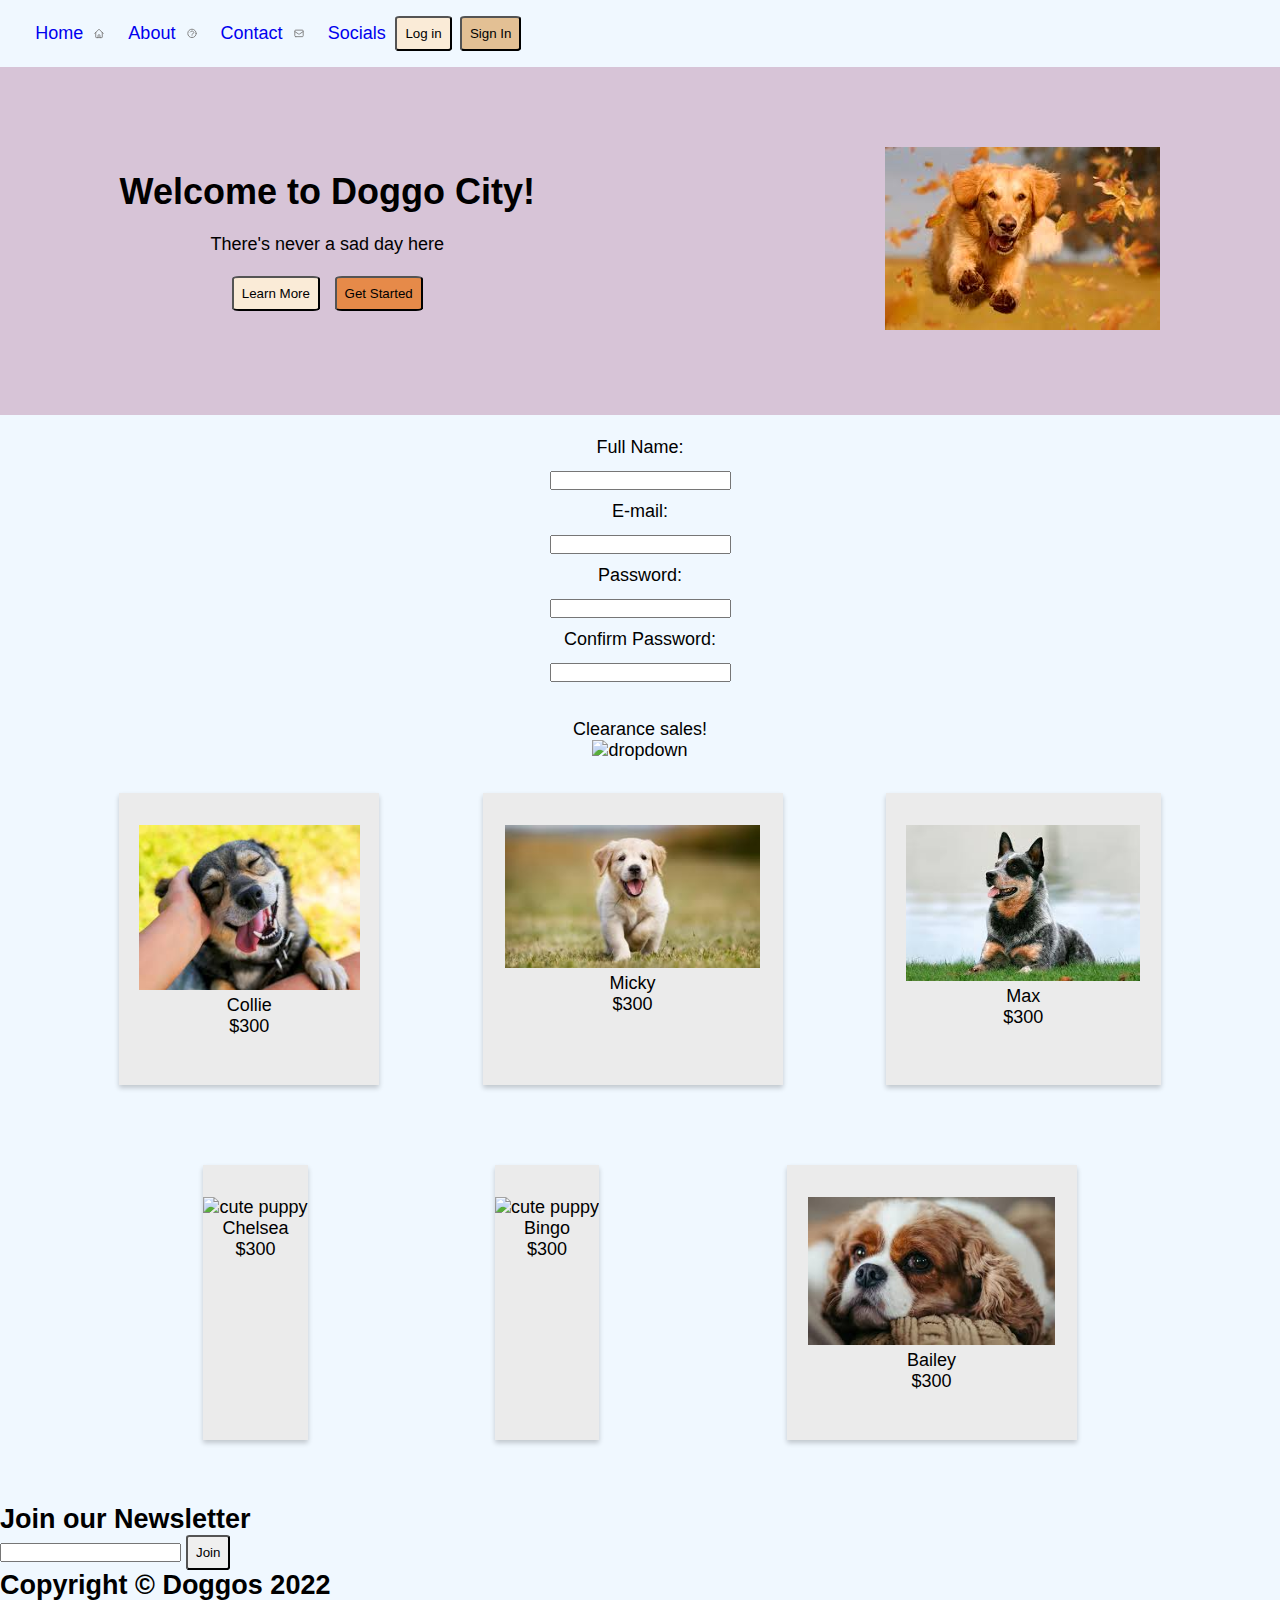
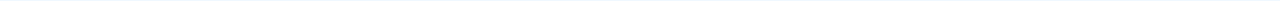
==== index.html @ 8a174a64 "Responsiveness of the menu bar" ====
<!DOCTYPE html>
<html>
  <head>
    <meta charset="UTF-8" />
    <meta name="viewport" content="width=device-width, initial-scale=1.0" />
    <link rel="stylesheet" href="styles.css" />
  </head>
  <body>

    <!-- ==========HEADER SECTION========== -->

    <header>
      <span id="menuIcon">
        <svg
        id="menu"
        xmlns="http://www.w3.org/2000/svg"
        x="0px"
        y="0px"
        width="30"
        height="30"
        viewBox="0 0 30 30"
        style="fill: #000000"
      >
        <path
          d="M 3 7 A 1.0001 1.0001 0 1 0 3 9 L 27 9 A 1.0001 1.0001 0 1 0 27 7 L 3 7 z M 3 14 A 1.0001 1.0001 0 1 0 3 16 L 27 16 A 1.0001 1.0001 0 1 0 27 14 L 3 14 z M 3 21 A 1.0001 1.0001 0 1 0 3 23 L 27 23 A 1.0001 1.0001 0 1 0 27 21 L 3 21 z"
        ></path>
      </svg>
      </span>
          
        <!-- </menu> -->
        <menu>
          <!-- menu list -->
          <ul id="menuList">
            <li>
              <a href="#" class="">Home </a>
              <svg
                xmlns="http://www.w3.org/2000/svg"
                class="h-3 w-4 mb-0.5 inline-block"
                fill="none"
                viewBox="0 0 24 24"
                stroke="currentColor"
                stroke-width="2"
              >
                <path
                  stroke-linecap="round"
                  stroke-linejoin="round"
                  d="M3 12l2-2m0 0l7-7 7 7M5 10v10a1 1 0 001 1h3m10-11l2 2m-2-2v10a1 1 0 01-1 1h-3m-6 0a1 1 0 001-1v-4a1 1 0 011-1h2a1 1 0 011 1v4a1 1 0 001 1m-6 0h6"
                />
              </svg>
            </li>
            <li>
              <a href="#">About </a>
              <svg
                xmlns="http://www.w3.org/2000/svg"
                class="h-3 w-4 mb-0.5 inline-block"
                fill="none"
                viewBox="0 0 24 24"
                stroke="currentColor"
                stroke-width="2"
              >
                <path
                  stroke-linecap="round"
                  stroke-linejoin="round"
                  d="M8.228 9c.549-1.165 2.03-2 3.772-2 2.21 0 4 1.343 4 3 0 1.4-1.278 2.575-3.006 2.907-.542.104-.994.54-.994 1.093m0 3h.01M21 12a9 9 0 11-18 0 9 9 0 0118 0z"
                />
              </svg>
            </li>
            <li>
              <a href="#">Contact </a>
              <svg
                xmlns="http://www.w3.org/2000/svg"
                class="h-3 w-4 mb-0.5 inline-block"
                fill="none"
                viewBox="0 0 24 24"
                stroke="currentColor"
                stroke-width="2"
              >
                <path
                  stroke-linecap="round"
                  stroke-linejoin="round"
                  d="M3 8l7.89 5.26a2 2 0 002.22 0L21 8M5 19h14a2 2 0 002-2V7a2 2 0 00-2-2H5a2 2 0 00-2 2v10a2 2 0 002 2z"
                />
              </svg>
            </li>
            <li><a href="#">Socials</a></li>
          </ul>
          <!-- registration -->
          <div class="register">
              <button class="log-in">Log in</button>
              <button class="sign-in">Sign In</button>
           </div>
        </menu>
    </header>

    <!-- =======FEATURES/ MAIN SECTION======== -->

    <main class="">
      <!-- Doggo Info -->
      <section class="section1">
        <div>
          <h1>Welcome to Doggo City!</h1>
          <br />
          <p>There's never a sad day here</p>
          <br />
          <button class="learn-more">Learn More</button>
          <button class="get-started">Get Started</button>
        </div>
        <br />

        <!-- IMAGE -->
        <div>
          <figure class="doggo-figure">
            <img class="doggo-img" src="images/Doggo.jpg" alt="a dog" />
          </figure>
        </div>
      </section>

      <!-- ========GET STARTED SECTION======== -->
      <section class="section2">
        <form>
          <label> Full Name: </label>
          <br />
          <input class="" id="name" type="name" required />
          <br />
          <label> E-mail: </label>
          <br />
          <input class="" id="eMail" type="e-mail" required />
          <br />
          <label> Password: </label>
          <br />
          <input class="" id="password" type="password" required />
          <br />
          <label> Confirm Password: </label>
          <br />
          <input class="" id="confirmPassword" type="password" required />
          <br />
        </form>
      </section>

      <!-- ========DOGS SECTION======= -->
      <section class="section3">
        <span class="dropdown">
          <p>
            Clearance sales!
            </p>
            <img src="icons8-drag-list-down-30.png" alt="dropdown" />
          </p>
        </span>

        <!-- ======AVAILABLE DOGS==== -->

      <div class="dog-wrapper">
        <div class="dogs">       
            <!-- First dog -->
            <div class="dog">
            <figure>
              <img src="images/border collie dog.jpg" alt="smiling dog" />
              <figcaption> Collie </figcaption>
            </figure>
              <label>$300</label>
          </div>

          <!-- Second dog -->

          <div class="dog">
            <figure>
              <img src="images/Lhasa apso dog.jpg" alt="cute puppy" />
              <figcaption>
               Micky
              </figcaption>
            </figure>
              <label>$300</label>
          </div>

          <!-- Third dog  -->
          <div class="dog">
            <figure>
              <img
                src="images/german shepherd.jpg"
                alt="happy dog"
              />
              <figcaption>
              Max
              </figcaption>
            </figure>
              <label>$300</label>
          </div>
        </div>

        
        <div class="dogs">
            <!-- Fourth dog -->
            <div class="dog">
              <figure>
                <img src="images/peck from a dog.avif" alt="cute puppy" />
                <figcaption>
                 Chelsea
                </figcaption>
              </figure>
                <label>$300</label>
            </div>

          <!-- Fifth dog -->

          <div class="dog">
            <figure>
              <img src="images/Pug_green_grass.jpg" alt="cute puppy" />
              <figcaption>
               Bingo
              </figcaption>
            </figure>
              <label>$300</label>
          </div>

          <!-- Sixth dog -->

          <div class="dog">
            <figure>
              <img src="images/french bulldog.jpg" alt="cute dog" />
            <figcaption>
              Bailey
            </figcaption>
            </figure>
              <label>$300</label>
          </div>
        </div>
        </div>
      </section>

      <!-- =======FOOTER===== -->
      <div
        class="bg-indigo-800 text-indigo-300 md:flex justify-between p-2 font-mono text-xs"
      >
        <div>
          <h2>Join our Newsletter</h2>
          <input type="e-mail" /> <button>Join</button>
        </div>

        <div class="md:flex items-center pt-3">
          <h2>Copyright &copy Doggos 2022</h2>
        </div>
      </div>
    </main>

    <script src="script.js"></script>
  </body>
</html>
---- styles.css ----
*{
    box-sizing: border-box;
    padding: 0;
    margin: 0;
}

body{
    font-family: 'Lucida Sans', 'Lucida Sans Regular', 'Lucida Grande', 'Lucida Sans Unicode', Geneva, Verdana, sans-serif;
    background-color: aliceblue;
    font-size: small;
}


/* header styles  */

#menuIcon{
    cursor: pointer;
    padding: .4rem;
    background-color: white;
}

#menuList{
    display: none;
}

menu{
    display: flex;
    justify-content: space-between;
    align-items: center;
    padding: .5rem .8rem;
}

header ul li{
    list-style-type: none;
}

header ul li a{
    padding: .2rem;
    text-decoration: none;
}

header ul li:hover{
    background-color: rgb(225, 148, 96);
    color: #c6c6c6;
    border-radius: 8%;
    border-right: 2px solid royalblue;
}

header svg{
    height: 1rem;
    width: 1rem;
    padding-top: .3rem;
    color: gray;
}

/* ul.register{
    display: inline;
    line-height: 1.5rem;
} */

/* section */

section{
    padding: 1rem;
}

.section1{
    background-color: rgb(215, 196, 215);
    padding: .5rem;
    text-align: center;
}

button{
    padding: .5rem;
    border-radius: 8%;
    cursor: pointer;
}

button.learn-more,
button.log-in{
    background-color: antiquewhite;
}

button.sign-in{
    background-color: rgb(227, 192, 148);
    margin-left: .2rem;
}

button.get-started{
    background-color: rgb(230, 138, 73);
    margin-left: .6rem;
}

form{
    line-height: 2rem;
}

.section3{
    text-align: center;
}

.section3 figure img{
    height: 40%;
    width: 85%;
    padding: 2rem 0 0;
}

div.dog{
    margin-top: 1rem;
    box-shadow: 0 3px 5px rgba(0,0,0,0.2);
    background-color: #ebebeb;
    padding-bottom: 3rem;
}


/* media screen adjustments */

@media (min-width: 768px) {
    body{
        font-size: large;
    }

    header{
        display: flex;
        justify-content: space-between;
        align-items: center;
        padding: .5rem .8rem;
    }

    menu{
        display: flex;
        justify-content: space-between;
        align-items: center;
        /* padding: .5rem .8rem; */
    }

    #menuIcon{
        display: none;
    }

    #menuList{
        display: block;
    }

    header ul li{
        display: inline-block;
        padding: .4rem;
    }

    .section1{
        display: flex;
        justify-content: space-around;
        align-items: center;
        padding: 5rem 2rem;
    }

    form{
        text-align: center;
        font-size: large;
    }

    figure img{
        height: auto;
        width: auto;
    }

    .doggo-img{
        height: auto;
        width: auto;
    }

    div.dogs{
        display: flex;
        justify-content: space-evenly;
        margin-top: 1rem;
        padding-bottom: 3rem;
    }
}
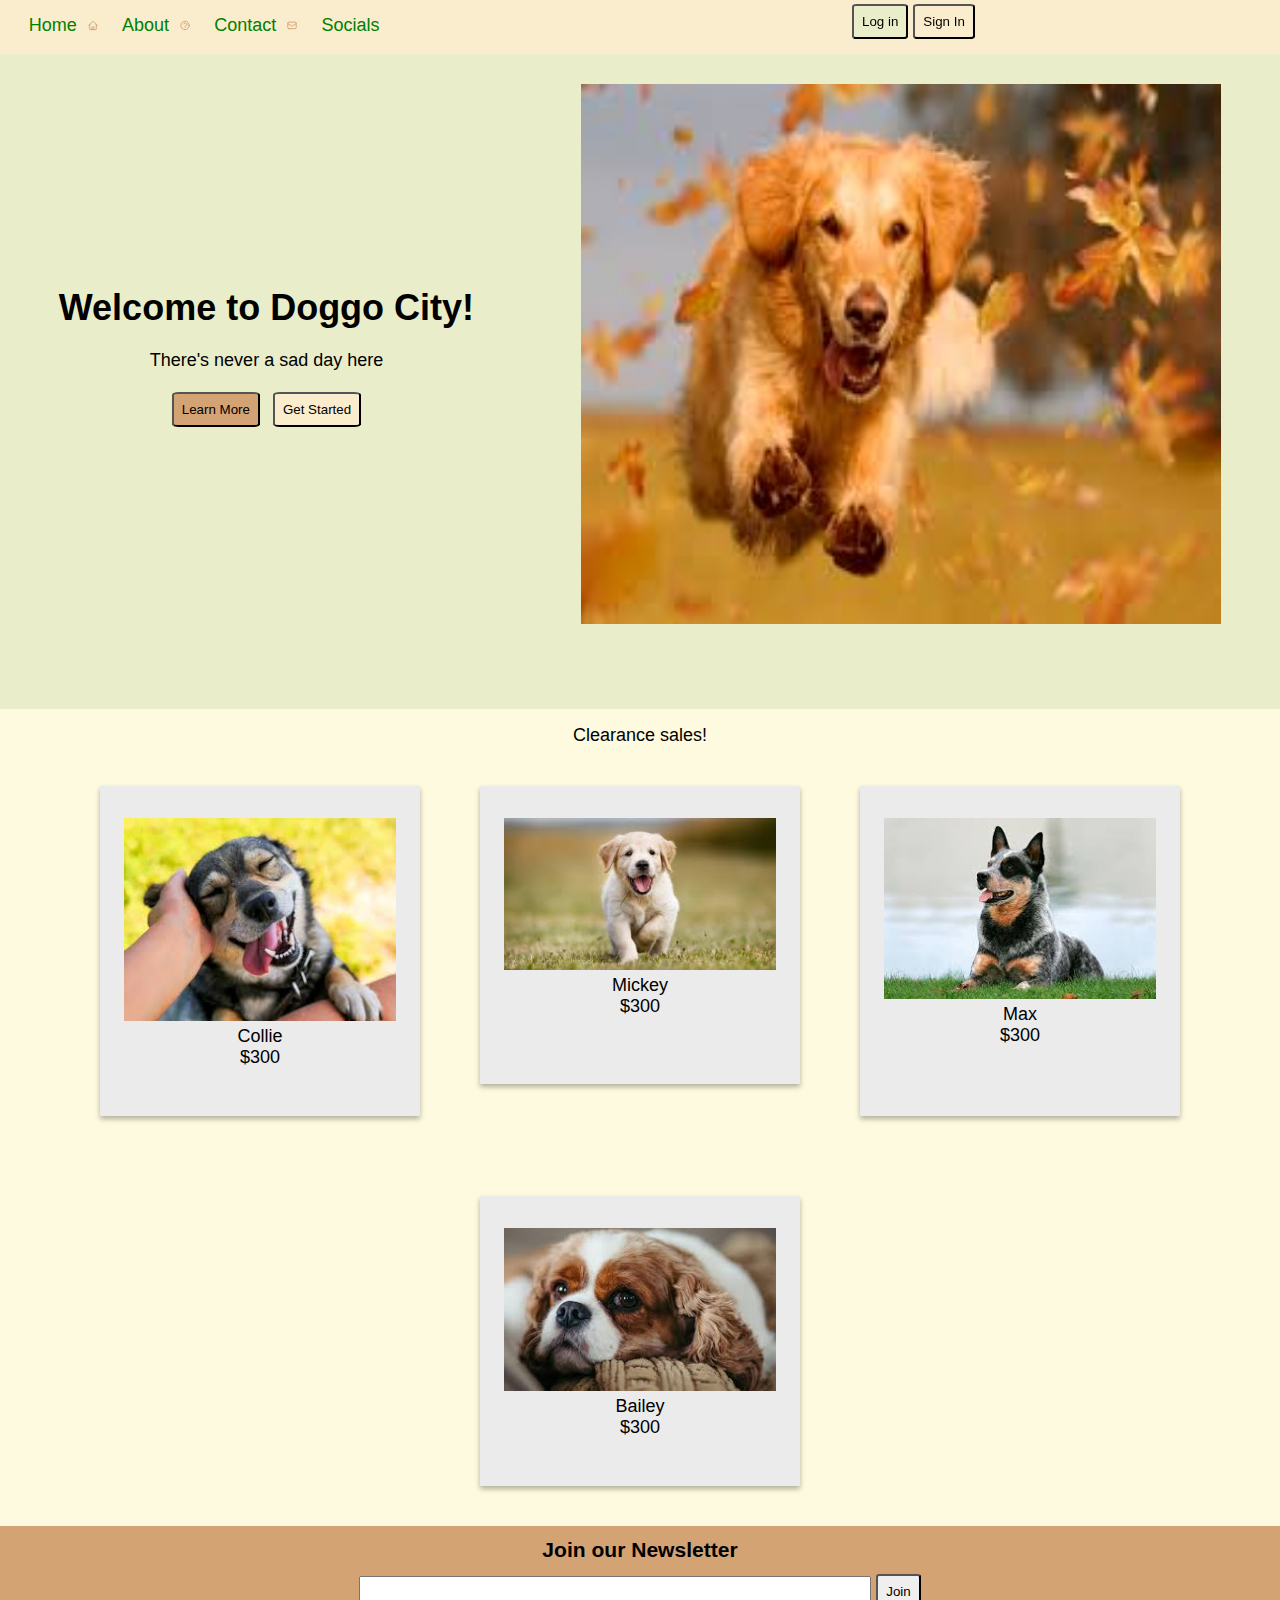
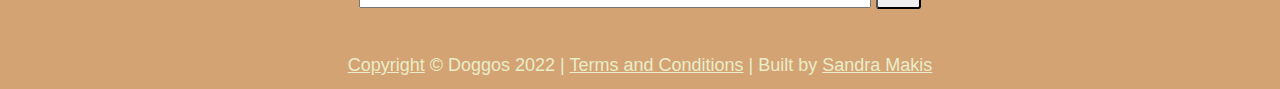
==== commit 1c249da9: "Fixed coloring and some JS functions" ====
--- a/index.html
+++ b/index.html
@@ -8,7 +8,6 @@
   <body>
 
     <!-- ==========HEADER SECTION========== -->
-
     <header>
       <span id="menuIcon">
         <svg
@@ -28,7 +27,7 @@
       </span>
           
         <!-- </menu> -->
-        <menu>
+        <nav>
           <!-- menu list -->
           <ul id="menuList">
             <li>
@@ -85,16 +84,16 @@
             <li><a href="#">Socials</a></li>
           </ul>
           <!-- registration -->
-          <div class="register">
-              <button class="log-in">Log in</button>
-              <button class="sign-in">Sign In</button>
+          <div class="register active">
+              <button class="log-in" id="log-in">Log in</button>
+              <button class="sign-in" id="sign-in">Sign In</button>
            </div>
-        </menu>
+          </nav>
     </header>
 
     <!-- =======FEATURES/ MAIN SECTION======== -->
 
-    <main class="">
+    <main>
       <!-- Doggo Info -->
       <section class="section1">
         <div>
@@ -117,33 +116,49 @@
 
       <!-- ========GET STARTED SECTION======== -->
       <section class="section2">
-        <form>
-          <label> Full Name: </label>
-          <br />
-          <input class="" id="name" type="name" required />
-          <br />
-          <label> E-mail: </label>
-          <br />
-          <input class="" id="eMail" type="e-mail" required />
-          <br />
-          <label> Password: </label>
-          <br />
-          <input class="" id="password" type="password" required />
-          <br />
-          <label> Confirm Password: </label>
-          <br />
-          <input class="" id="confirmPassword" type="password" required />
-          <br />
+        <form id="form1">
+          <label aria-multiline="false"> Full Name: 
+          <input class="" id="fname" type="text" for="fnamw" required />
+        </label>
+          <br />
+          <label> E-mail: 
+          <input class="" id="eMail" type="text" for="email" required />
+        </label>
+          <br />
+          <label> Password: 
+          <input class="" id="password" type="password" for="password" required />
+        </label>
+          <br />
+          <label> Confirm Password: 
+          <input class="" id="confirmPassword" type="password" for="password" required />
+        </label>
+          <p>Already have an account? <a href="#">Sign in</a></p>
+            <p><a href="#">Forgot password?</a>
+            <button>Log In</button> </p>
+        </form>
+
+        <form id="form2">
+          <label for="username">Username: 
+          </label>
+            <input type="text" for="username">
+            <br>
+          <label for="password" type="password">Password:</label>
+          <input type="password" name="password" id="">
+          <br>
+          <p>
+            <a href="#">Forgot password?</a>
+            <button>Log in</button>
+          </p>
         </form>
       </section>
 
       <!-- ========DOGS SECTION======= -->
       <section class="section3">
-        <span class="dropdown">
+        <span>
           <p>
             Clearance sales!
             </p>
-            <img src="icons8-drag-list-down-30.png" alt="dropdown" />
+            <img class="dropdown" src="icons8-drag-list-down-30.png" alt="dropdown" />
           </p>
         </span>
 
@@ -152,7 +167,7 @@
       <div class="dog-wrapper">
         <div class="dogs">       
             <!-- First dog -->
-            <div class="dog">
+            <div class="dog first-dog">
             <figure>
               <img src="images/border collie dog.jpg" alt="smiling dog" />
               <figcaption> Collie </figcaption>
@@ -161,19 +176,18 @@
           </div>
 
           <!-- Second dog -->
-
-          <div class="dog">
+          <div class="dog second-dog">
             <figure>
               <img src="images/Lhasa apso dog.jpg" alt="cute puppy" />
               <figcaption>
-               Micky
+               Mickey
               </figcaption>
             </figure>
               <label>$300</label>
           </div>
 
           <!-- Third dog  -->
-          <div class="dog">
+          <div class="dog third-dog">
             <figure>
               <img
                 src="images/german shepherd.jpg"
@@ -188,9 +202,9 @@
         </div>
 
         
-        <div class="dogs">
+        <div class="dogs fourth-dog">
             <!-- Fourth dog -->
-            <div class="dog">
+            <!-- <div class="dog">
               <figure>
                 <img src="images/peck from a dog.avif" alt="cute puppy" />
                 <figcaption>
@@ -198,11 +212,11 @@
                 </figcaption>
               </figure>
                 <label>$300</label>
-            </div>
+            </div> -->
 
           <!-- Fifth dog -->
 
-          <div class="dog">
+          <!-- <div class="dog fifth-dog">
             <figure>
               <img src="images/Pug_green_grass.jpg" alt="cute puppy" />
               <figcaption>
@@ -210,7 +224,7 @@
               </figcaption>
             </figure>
               <label>$300</label>
-          </div>
+          </div> -->
 
           <!-- Sixth dog -->
 
@@ -228,18 +242,14 @@
       </section>
 
       <!-- =======FOOTER===== -->
-      <div
-        class="bg-indigo-800 text-indigo-300 md:flex justify-between p-2 font-mono text-xs"
-      >
-        <div>
-          <h2>Join our Newsletter</h2>
-          <input type="e-mail" /> <button>Join</button>
-        </div>
-
-        <div class="md:flex items-center pt-3">
-          <h2>Copyright &copy Doggos 2022</h2>
-        </div>
-      </div>
+      <footer>
+        <h3>Join our Newsletter</h3>
+        <br>
+        <label for="newsletter" aria-required="true" aria-multiline="false"></label>
+          <input type="e-mail" /> 
+          <button>Join</button>
+          <p> <a href="#">Copyright</a> &copy Doggos 2022 | <a href="#">Terms and Conditions</a> | Built by <a href="#">Sandra Makis</a></p>
+      </footer>
     </main>
 
     <script src="script.js"></script>
--- a/styles.css
+++ b/styles.css
@@ -1,178 +1,319 @@
-*{
-    box-sizing: border-box;
-    padding: 0;
-    margin: 0;
-}
-
-body{
-    font-family: 'Lucida Sans', 'Lucida Sans Regular', 'Lucida Grande', 'Lucida Sans Unicode', Geneva, Verdana, sans-serif;
-    background-color: aliceblue;
-    font-size: small;
-}
-
+* {
+  -webkit-box-sizing: border-box;
+  box-sizing: border-box;
+  padding: 0;
+  margin: 0;
+}
+
+body {
+  font-family: "Lucida Sans", "Lucida Sans Regular", "Lucida Grande", "Lucida Sans Unicode", Geneva, Verdana, sans-serif;
+  font-size: small;
+  overflow-x: hidden;
+}
+
+/* General styles  */
+
+a{
+  color: green;
+}
 
 /* header styles  */
-
-#menuIcon{
-    cursor: pointer;
+header {
+  background-color: #faedcd;
+  margin-top: -.5rem;
+  padding: 10px;
+}
+
+header li {
+  list-style-type: none;
+  line-height: 2rem;
+  padding: 5px 0;
+}
+
+header a {
+  padding: .2rem;
+  text-decoration: none;
+}
+
+header li:hover {
+  font-size: smaller;
+  color: #ccd5ae;
+  background-color: #fefae0;
+  border-radius: 5%;
+  border-right: 4px solid #ccd5ae;
+}
+
+header svg {
+  height: 1rem;
+  width: 1rem;
+  padding-top: .3rem;
+  color: #d4a373;
+}
+
+header button.log-in {
+  background-color: #e9edc9;
+  
+}
+
+header button.sign-in, .get-started {
+  background-color: #faedcd;
+}
+
+nav {
+  display: -webkit-box;
+  display: -ms-flexbox;
+  display: flex;
+  -webkit-box-pack: justify;
+  -ms-flex-pack: justify;
+  justify-content: space-between;
+  -webkit-box-align: center;
+  -ms-flex-align: center;
+  align-items: center;
+  padding: .5rem .8rem;
+}
+
+#menuIcon {
+  cursor: pointer;
+  padding: .4rem;
+  background-color: whitesmoke;
+  border-radius: 3px;
+}
+
+nav .register {
+  right: -5%;
+  bottom: 10%;
+}
+
+.active {
+  position: fixed;
+  top: 1%;
+  height: 5.5%;
+  width: 40vw;
+  -webkit-box-align: center;
+  -ms-flex-align: center;
+  align-items: center;
+  padding: 10px;
+  margin: -10px;
+  color: #ccd5ae;
+}
+
+button {
+  padding: .5rem;
+  border-radius: 8%;
+  cursor: pointer;
+}
+
+/* Section */
+section {
+  padding: 1rem;
+}
+
+/* Section 1 styles  */
+
+.section1 {
+  padding: 1rem;
+  margin-top: 4px;
+  text-align: center;
+  background-color: #e9edc9;
+}
+
+.learn-more{
+  background-color: #d4a373;
+}
+
+.section1 .get-started {
+  background-color: #faedcd;
+  margin-left: .5rem;
+  transition: 2s;
+}
+
+/* section 2 styles  */
+.section2{
+margin: -1rem;
+}
+
+.section2 form {
+  padding: 1rem;
+  line-height: 3rem;
+  text-align: center;
+  background-color: #faedcd;
+}
+
+#form1, #form2{
+  display: none;
+  transition: 2s;
+}
+
+.section2 input {
+  width: 60%;
+  padding: .5rem;
+}
+
+.section2 input:focus {
+  background-color: #e9edc9;
+}
+
+/* section 3 styles */
+.section3{
+  text-align: center;
+  background-color: #fefae0;
+}
+
+.section3 figure img {
+  height: 40%;
+  width: 85%;
+  padding: 2rem 0 0;
+}
+
+.fourth-dog{
+  margin-top: -3rem;
+}
+
+.section3 .dropdown {
+  cursor: pointer;
+}
+
+.section3 .dogs {
+  padding: 1.5rem;
+}
+
+.section3 .dog {
+  margin-top: 1rem;
+  -webkit-box-shadow: 0 3px 5px rgba(0, 0, 0, 0.3);
+  box-shadow: 0 3px 5px rgba(0, 0, 0, 0.3);
+  background-color: #ebebeb;
+  padding-bottom: 3rem;
+}
+
+footer{
+    background-color: #d4a373;
+    line-height: 1rem;
+    padding: 1rem;
+    text-align: center;
+} 
+
+footer input{
+  width: 60vw;
+  padding: .4rem;
+}
+
+footer p{
+  text-align: center;
+  margin-top: 1rem;
+  color: #e9edc9;
+}
+
+footer p a{
+  color: #e9edc9;
+}
+
+/* media screen adjustments */
+
+@media (min-width: 768px) {
+  body {
+    font-size: large;
+  }
+
+  header {
+    position: fixed;
+    width: 100vw;
     padding: .4rem;
-    background-color: white;
-}
-
-#menuList{
+    margin-top: -.5rem;
+  }
+
+  nav {
+    margin: -.5rem 0;
+  }
+
+  .section1 div img{
+    width: 80%;
+  }
+
+  #menuIcon {
     display: none;
-}
-
-menu{
+  }
+
+  #menuList {
+    display: block;
+  }
+
+  header ul li {
+    display: inline-block;
+    padding: .4rem;
+  }
+
+  .active {
+    position: absolute;
+    top: .5rem;
+  }
+
+  .section1 {
     display: flex;
-    justify-content: space-between;
+    justify-content: space-around;
     align-items: center;
-    padding: .5rem .8rem;
-}
-
-header ul li{
-    list-style-type: none;
-}
-
-header ul li a{
-    padding: .2rem;
-    text-decoration: none;
-}
-
-header ul li:hover{
-    background-color: rgb(225, 148, 96);
-    color: #c6c6c6;
-    border-radius: 8%;
-    border-right: 2px solid royalblue;
-}
-
-header svg{
-    height: 1rem;
-    width: 1rem;
-    padding-top: .3rem;
-    color: gray;
-}
-
-/* ul.register{
-    display: inline;
-    line-height: 1.5rem;
-} */
-
-/* section */
-
-section{
-    padding: 1rem;
-}
-
-.section1{
-    background-color: rgb(215, 196, 215);
+    padding: 5rem 2rem;
+  }
+
+  .section1 div figure img{
+    height: 60vh;
+    width: 50vw;
+  }
+
+  form {
+    text-align: center;
+    font-size: large;
+  }
+
+  input {
+    width: 50%;
     padding: .5rem;
+  }
+
+  figure img {
+    height: auto;
+    width: auto;
+  }
+
+  .dropdown {
+    display: none;
+  }
+
+  .doggo-img {
+    height: auto;
+    width: auto;
+  }
+
+  div.dogs {
+    display: flex;
+    justify-content: space-evenly;
+  }
+
+  div.dog {
+    width: 25vw;
+  }
+
+  .second-dog,
+  .fifth-dog {
+    margin-bottom: 2rem;
+    margin-top: 1rem;
+  }
+
+  .fifth-dog {
+    margin-bottom: 3rem;
+  }
+
+  .fourth-dog {
+    margin-top: 1rem;
+  }
+
+  footer input{
+    width: 40vw;
+    padding: .4rem;
+  }
+
+  footer p{
     text-align: center;
-}
-
-button{
-    padding: .5rem;
-    border-radius: 8%;
-    cursor: pointer;
-}
-
-button.learn-more,
-button.log-in{
-    background-color: antiquewhite;
-}
-
-button.sign-in{
-    background-color: rgb(227, 192, 148);
-    margin-left: .2rem;
-}
-
-button.get-started{
-    background-color: rgb(230, 138, 73);
-    margin-left: .6rem;
-}
-
-form{
-    line-height: 2rem;
-}
-
-.section3{
-    text-align: center;
-}
-
-.section3 figure img{
-    height: 40%;
-    width: 85%;
-    padding: 2rem 0 0;
-}
-
-div.dog{
-    margin-top: 1rem;
-    box-shadow: 0 3px 5px rgba(0,0,0,0.2);
-    background-color: #ebebeb;
-    padding-bottom: 3rem;
-}
-
-
-/* media screen adjustments */
-
-@media (min-width: 768px) {
-    body{
-        font-size: large;
-    }
-
-    header{
-        display: flex;
-        justify-content: space-between;
-        align-items: center;
-        padding: .5rem .8rem;
-    }
-
-    menu{
-        display: flex;
-        justify-content: space-between;
-        align-items: center;
-        /* padding: .5rem .8rem; */
-    }
-
-    #menuIcon{
-        display: none;
-    }
-
-    #menuList{
-        display: block;
-    }
-
-    header ul li{
-        display: inline-block;
-        padding: .4rem;
-    }
-
-    .section1{
-        display: flex;
-        justify-content: space-around;
-        align-items: center;
-        padding: 5rem 2rem;
-    }
-
-    form{
-        text-align: center;
-        font-size: large;
-    }
-
-    figure img{
-        height: auto;
-        width: auto;
-    }
-
-    .doggo-img{
-        height: auto;
-        width: auto;
-    }
-
-    div.dogs{
-        display: flex;
-        justify-content: space-evenly;
-        margin-top: 1rem;
-        padding-bottom: 3rem;
-    }
+    margin-top: 3rem;
+    color: #e9edc9;
+  }
 }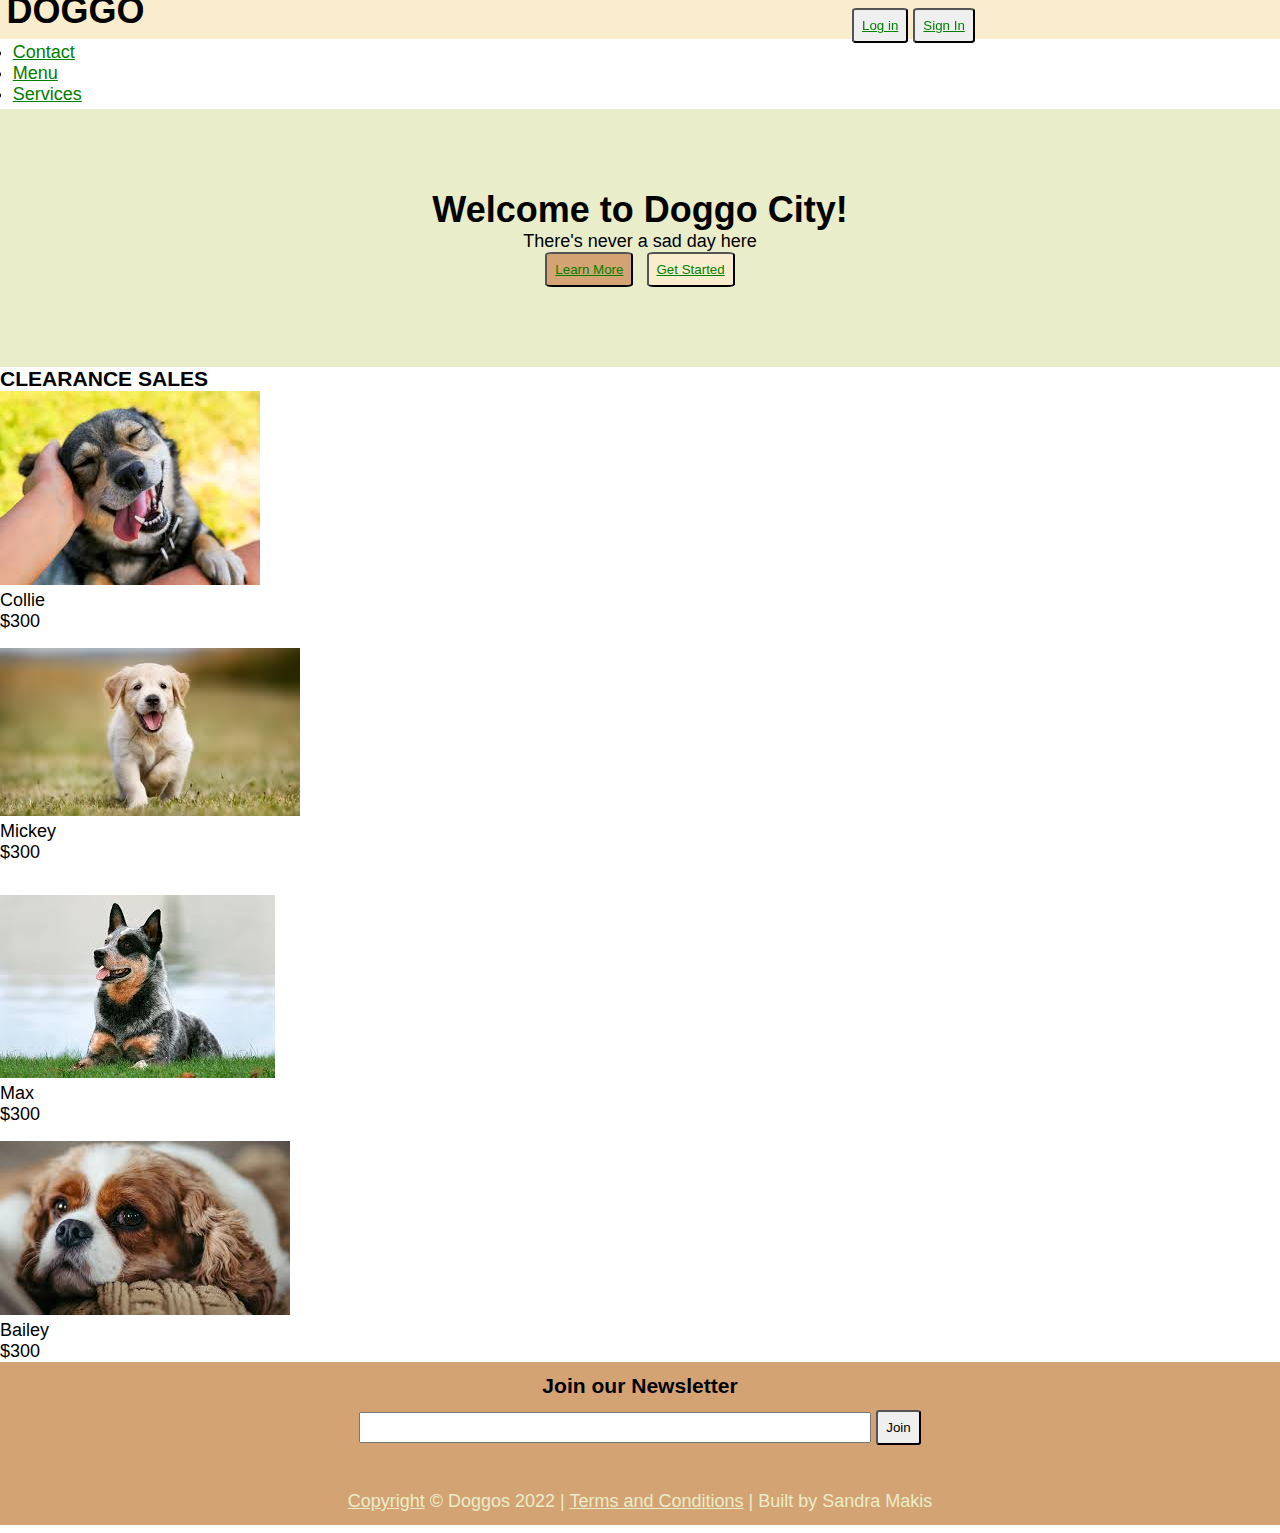
==== commit 817a1f8a: "Adjustment" ====
--- a/index.html
+++ b/index.html
@@ -6,252 +6,109 @@
     <link rel="stylesheet" href="styles.css" />
   </head>
   <body>
+    <header>
+      <div class="burger">
+        <span></span>
+        <span></span>
+        <span></span>
+      </div>
+      <h1>DOGGO</h1>
+      <div class="dark-theme" id="dark-theme"></div>
+    </header>
 
-    <!-- ==========HEADER SECTION========== -->
-    <header>
-      <span id="menuIcon">
-        <svg
-        id="menu"
-        xmlns="http://www.w3.org/2000/svg"
-        x="0px"
-        y="0px"
-        width="30"
-        height="30"
-        viewBox="0 0 30 30"
-        style="fill: #000000"
-      >
-        <path
-          d="M 3 7 A 1.0001 1.0001 0 1 0 3 9 L 27 9 A 1.0001 1.0001 0 1 0 27 7 L 3 7 z M 3 14 A 1.0001 1.0001 0 1 0 3 16 L 27 16 A 1.0001 1.0001 0 1 0 27 14 L 3 14 z M 3 21 A 1.0001 1.0001 0 1 0 3 23 L 27 23 A 1.0001 1.0001 0 1 0 27 21 L 3 21 z"
-        ></path>
-      </svg>
-      </span>
-          
-        <!-- </menu> -->
-        <nav>
-          <!-- menu list -->
-          <ul id="menuList">
-            <li>
-              <a href="#" class="">Home </a>
-              <svg
-                xmlns="http://www.w3.org/2000/svg"
-                class="h-3 w-4 mb-0.5 inline-block"
-                fill="none"
-                viewBox="0 0 24 24"
-                stroke="currentColor"
-                stroke-width="2"
-              >
-                <path
-                  stroke-linecap="round"
-                  stroke-linejoin="round"
-                  d="M3 12l2-2m0 0l7-7 7 7M5 10v10a1 1 0 001 1h3m10-11l2 2m-2-2v10a1 1 0 01-1 1h-3m-6 0a1 1 0 001-1v-4a1 1 0 011-1h2a1 1 0 011 1v4a1 1 0 001 1m-6 0h6"
-                />
-              </svg>
-            </li>
-            <li>
-              <a href="#">About </a>
-              <svg
-                xmlns="http://www.w3.org/2000/svg"
-                class="h-3 w-4 mb-0.5 inline-block"
-                fill="none"
-                viewBox="0 0 24 24"
-                stroke="currentColor"
-                stroke-width="2"
-              >
-                <path
-                  stroke-linecap="round"
-                  stroke-linejoin="round"
-                  d="M8.228 9c.549-1.165 2.03-2 3.772-2 2.21 0 4 1.343 4 3 0 1.4-1.278 2.575-3.006 2.907-.542.104-.994.54-.994 1.093m0 3h.01M21 12a9 9 0 11-18 0 9 9 0 0118 0z"
-                />
-              </svg>
-            </li>
-            <li>
-              <a href="#">Contact </a>
-              <svg
-                xmlns="http://www.w3.org/2000/svg"
-                class="h-3 w-4 mb-0.5 inline-block"
-                fill="none"
-                viewBox="0 0 24 24"
-                stroke="currentColor"
-                stroke-width="2"
-              >
-                <path
-                  stroke-linecap="round"
-                  stroke-linejoin="round"
-                  d="M3 8l7.89 5.26a2 2 0 002.22 0L21 8M5 19h14a2 2 0 002-2V7a2 2 0 00-2-2H5a2 2 0 00-2 2v10a2 2 0 002 2z"
-                />
-              </svg>
-            </li>
-            <li><a href="#">Socials</a></li>
-          </ul>
-          <!-- registration -->
-          <div class="register active">
-              <button class="log-in" id="log-in">Log in</button>
-              <button class="sign-in" id="sign-in">Sign In</button>
-           </div>
-          </nav>
-    </header>
+    <nav>
+      <ul>
+        <li><a href="#">Home</a></li>
+        <li><a href="#">About</a></li>
+        <li><a href="#">Contact</a></li>
+        <li><a href="#">Menu</a></li>
+        <li><a href="#">Services</a></li>
+      </ul>
+      <!-- registration -->
+      <div class="register active">
+        <button class="log-in" id="log-in">
+          <a href="log-in.html">Log in</a>
+        </button>
+        <button class="sign-in" id="sign-in">
+          <a href="sign-in.html">Sign In</a>
+        </button>
+      </div>
+    </nav>
 
     <!-- =======FEATURES/ MAIN SECTION======== -->
 
     <main>
-      <!-- Doggo Info -->
       <section class="section1">
-        <div>
+        <div class="heading">
           <h1>Welcome to Doggo City!</h1>
-          <br />
           <p>There's never a sad day here</p>
-          <br />
-          <button class="learn-more">Learn More</button>
-          <button class="get-started">Get Started</button>
-        </div>
-        <br />
-
-        <!-- IMAGE -->
-        <div>
-          <figure class="doggo-figure">
-            <img class="doggo-img" src="images/Doggo.jpg" alt="a dog" />
-          </figure>
+          <button class="learn-more"><a href="">Learn More</a></button>
+          <button class="get-started">
+            <a href="sign-in.html">Get Started</a>
+          </button>
         </div>
       </section>
 
-      <!-- ========GET STARTED SECTION======== -->
+      <!-- ========DOGS SECTION======= -->
       <section class="section2">
-        <form id="form1">
-          <label aria-multiline="false"> Full Name: 
-          <input class="" id="fname" type="text" for="fnamw" required />
-        </label>
-          <br />
-          <label> E-mail: 
-          <input class="" id="eMail" type="text" for="email" required />
-        </label>
-          <br />
-          <label> Password: 
-          <input class="" id="password" type="password" for="password" required />
-        </label>
-          <br />
-          <label> Confirm Password: 
-          <input class="" id="confirmPassword" type="password" for="password" required />
-        </label>
-          <p>Already have an account? <a href="#">Sign in</a></p>
-            <p><a href="#">Forgot password?</a>
-            <button>Log In</button> </p>
-        </form>
-
-        <form id="form2">
-          <label for="username">Username: 
-          </label>
-            <input type="text" for="username">
-            <br>
-          <label for="password" type="password">Password:</label>
-          <input type="password" name="password" id="">
-          <br>
-          <p>
-            <a href="#">Forgot password?</a>
-            <button>Log in</button>
-          </p>
-        </form>
-      </section>
-
-      <!-- ========DOGS SECTION======= -->
-      <section class="section3">
-        <span>
-          <p>
-            Clearance sales!
-            </p>
-            <img class="dropdown" src="icons8-drag-list-down-30.png" alt="dropdown" />
-          </p>
-        </span>
-
-        <!-- ======AVAILABLE DOGS==== -->
-
-      <div class="dog-wrapper">
-        <div class="dogs">       
-            <!-- First dog -->
-            <div class="dog first-dog">
+        <h3>CLEARANCE SALES</h3>
+        <div class="dog-wrapper">
+          <div class="dog first-dog">
             <figure>
               <img src="images/border collie dog.jpg" alt="smiling dog" />
-              <figcaption> Collie </figcaption>
+              <figcaption>Collie</figcaption>
             </figure>
-              <label>$300</label>
+            <label>$300</label>
           </div>
 
           <!-- Second dog -->
           <div class="dog second-dog">
             <figure>
               <img src="images/Lhasa apso dog.jpg" alt="cute puppy" />
-              <figcaption>
-               Mickey
-              </figcaption>
+              <figcaption>Mickey</figcaption>
             </figure>
-              <label>$300</label>
+            <label>$300</label>
           </div>
 
           <!-- Third dog  -->
           <div class="dog third-dog">
             <figure>
-              <img
-                src="images/german shepherd.jpg"
-                alt="happy dog"
-              />
-              <figcaption>
-              Max
-              </figcaption>
+              <img src="images/german shepherd.jpg" alt="happy dog" />
+              <figcaption>Max</figcaption>
             </figure>
-              <label>$300</label>
+            <label>$300</label>
+          </div>
+
+          <!-- Fourth dog -->
+
+          <div class="dog fourth-dog">
+            <figure>
+              <img src="images/french bulldog.jpg" alt="cute dog" />
+              <figcaption>Bailey</figcaption>
+            </figure>
+            <label>$300</label>
           </div>
         </div>
+      </section>
+    </main>
 
-        
-        <div class="dogs fourth-dog">
-            <!-- Fourth dog -->
-            <!-- <div class="dog">
-              <figure>
-                <img src="images/peck from a dog.avif" alt="cute puppy" />
-                <figcaption>
-                 Chelsea
-                </figcaption>
-              </figure>
-                <label>$300</label>
-            </div> -->
-
-          <!-- Fifth dog -->
-
-          <!-- <div class="dog fifth-dog">
-            <figure>
-              <img src="images/Pug_green_grass.jpg" alt="cute puppy" />
-              <figcaption>
-               Bingo
-              </figcaption>
-            </figure>
-              <label>$300</label>
-          </div> -->
-
-          <!-- Sixth dog -->
-
-          <div class="dog">
-            <figure>
-              <img src="images/french bulldog.jpg" alt="cute dog" />
-            <figcaption>
-              Bailey
-            </figcaption>
-            </figure>
-              <label>$300</label>
-          </div>
-        </div>
-        </div>
-      </section>
-
-      <!-- =======FOOTER===== -->
-      <footer>
-        <h3>Join our Newsletter</h3>
-        <br>
-        <label for="newsletter" aria-required="true" aria-multiline="false"></label>
-          <input type="e-mail" /> 
-          <button>Join</button>
-          <p> <a href="#">Copyright</a> &copy Doggos 2022 | <a href="#">Terms and Conditions</a> | Built by <a href="#">Sandra Makis</a></p>
-      </footer>
-    </main>
+    <!-- =======FOOTER===== -->
+    <footer>
+      <h3>Join our Newsletter</h3>
+      <br />
+      <label
+        for="newsletter"
+        aria-required="true"
+        aria-multiline="false"
+      ></label>
+      <input type="e-mail" />
+      <button>Join</button>
+      <p>
+        <a href="#">Copyright</a> &copy Doggos 2022 |
+        <a href="#">Terms and Conditions</a> | Built by Sandra Makis
+      </p>
+    </footer>
 
     <script src="script.js"></script>
   </body>
-</html>+</html>
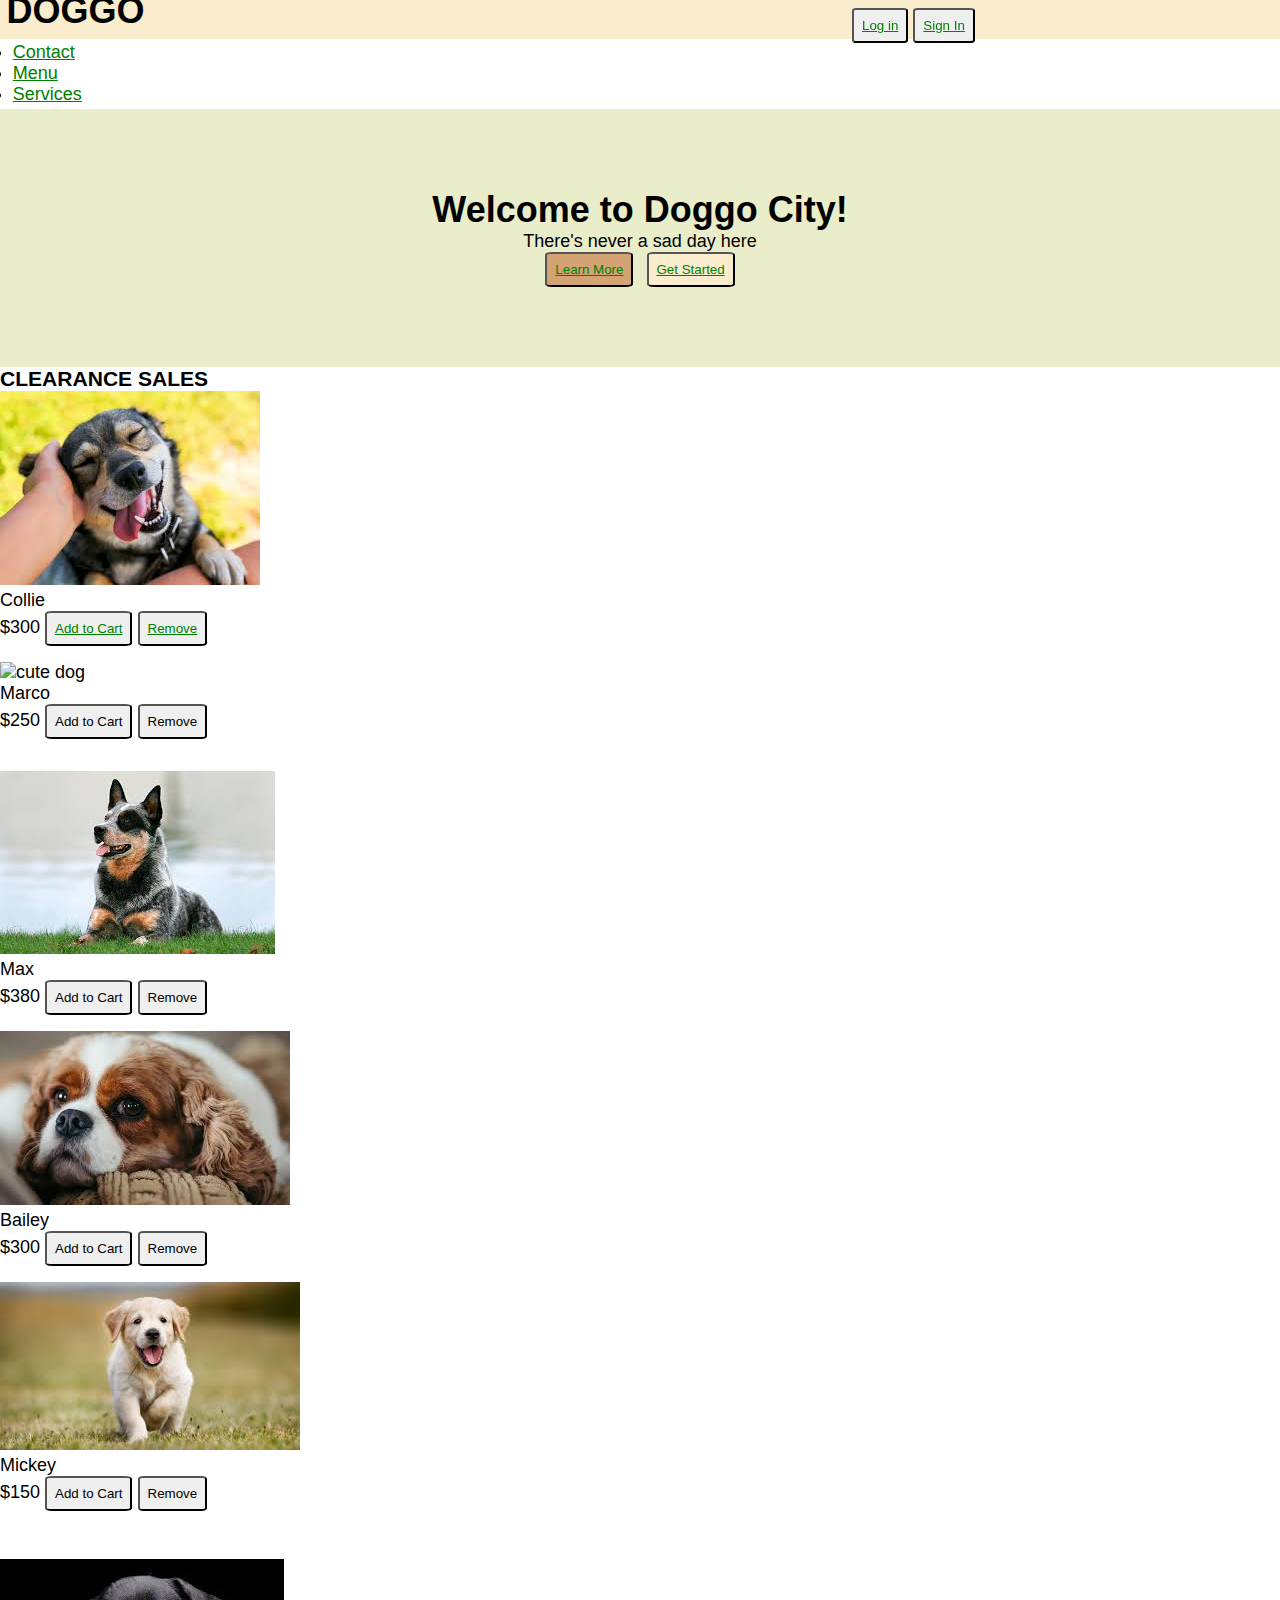
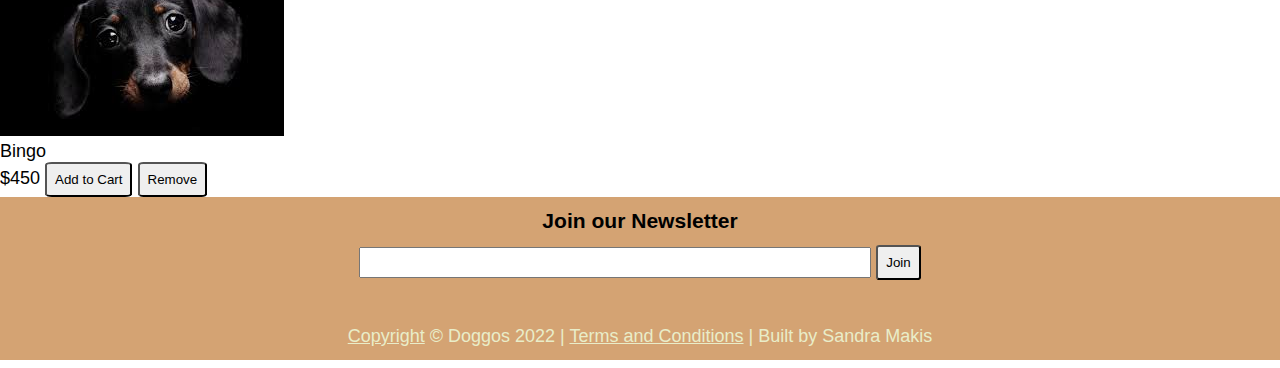
==== commit 4f1ea7e1: "Add to cart" ====
--- a/index.html
+++ b/index.html
@@ -53,41 +53,88 @@
       <section class="section2">
         <h3>CLEARANCE SALES</h3>
         <div class="dog-wrapper">
-          <div class="dog first-dog">
-            <figure>
-              <img src="images/border collie dog.jpg" alt="smiling dog" />
-              <figcaption>Collie</figcaption>
-            </figure>
-            <label>$300</label>
-          </div>
+          <span>
+            <div class="dog first-dog">
+              <figure>
+                <img src="images/border collie dog.jpg" alt="smiling dog" />
+                <figcaption>Collie</figcaption>
+              </figure>
+              <label>$300</label>
+              <span>
+                <button><a href="#">Add to Cart</a></button>
+                <button class="remove"><a href="#">Remove</a></button>
+              </span>
+            </div>
 
-          <!-- Second dog -->
-          <div class="dog second-dog">
-            <figure>
-              <img src="images/Lhasa apso dog.jpg" alt="cute puppy" />
-              <figcaption>Mickey</figcaption>
-            </figure>
-            <label>$300</label>
-          </div>
+            <!-- Second dog -->
+            <div class="dog second-dog">
+              <figure>
+                <img src="images/peck from a dog.avif" alt="cute dog" />
+                <figcaption>Marco</figcaption>
+              </figure>
+              <label>$250</label>
+              <span>
+                <button>Add to Cart</button>
+                <button class="remove">Remove</button>
+              </span>
+            </div>
+          </span>
 
           <!-- Third dog  -->
-          <div class="dog third-dog">
-            <figure>
-              <img src="images/german shepherd.jpg" alt="happy dog" />
-              <figcaption>Max</figcaption>
-            </figure>
-            <label>$300</label>
-          </div>
+          <span>
+            <div class="dog third-dog">
+              <figure>
+                <img src="images/german shepherd.jpg" alt="happy dog" />
+                <figcaption>Max</figcaption>
+              </figure>
+              <label>$380</label>
+              <span>
+                <button>Add to Cart</button>
+                <button class="remove">Remove</button>
+              </span>
+            </div>
 
-          <!-- Fourth dog -->
+            <!-- Fourth dog -->
+            <div class="dog fourth-dog">
+              <figure>
+                <img src="images/french bulldog.jpg" alt="cute dog" />
+                <figcaption>Bailey</figcaption>
+              </figure>
+              <label>$300</label>
+              <span>
+                <button>Add to Cart</button>
+                <button class="remove">Remove</button>
+              </span>
+            </div>
+          </span>
 
-          <div class="dog fourth-dog">
-            <figure>
-              <img src="images/french bulldog.jpg" alt="cute dog" />
-              <figcaption>Bailey</figcaption>
-            </figure>
-            <label>$300</label>
-          </div>
+          <!-- fifth dog -->
+          <span>
+            <div class="dog fifth-dog">
+              <figure>
+                <img src="images/Lhasa apso dog.jpg" alt="cute puppy" />
+                <figcaption>Mickey</figcaption>
+              </figure>
+              <label>$150</label>
+              <span>
+                <button>Add to Cart</button>
+                <button class="remove">Remove</button>
+              </span>
+            </div>
+
+            <!-- sixth dog -->
+            <div class="dog sixth-dog">
+              <figure>
+                <img src="images/black.jpg" alt="cute puppy" />
+                <figcaption>Bingo</figcaption>
+              </figure>
+              <label>$450</label>
+              <span>
+                <button>Add to Cart</button>
+                <button class="remove">Remove</button>
+              </span>
+            </div>
+          </span>
         </div>
       </section>
     </main>
@@ -108,7 +155,6 @@
         <a href="#">Terms and Conditions</a> | Built by Sandra Makis
       </p>
     </footer>
-
     <script src="script.js"></script>
   </body>
 </html>
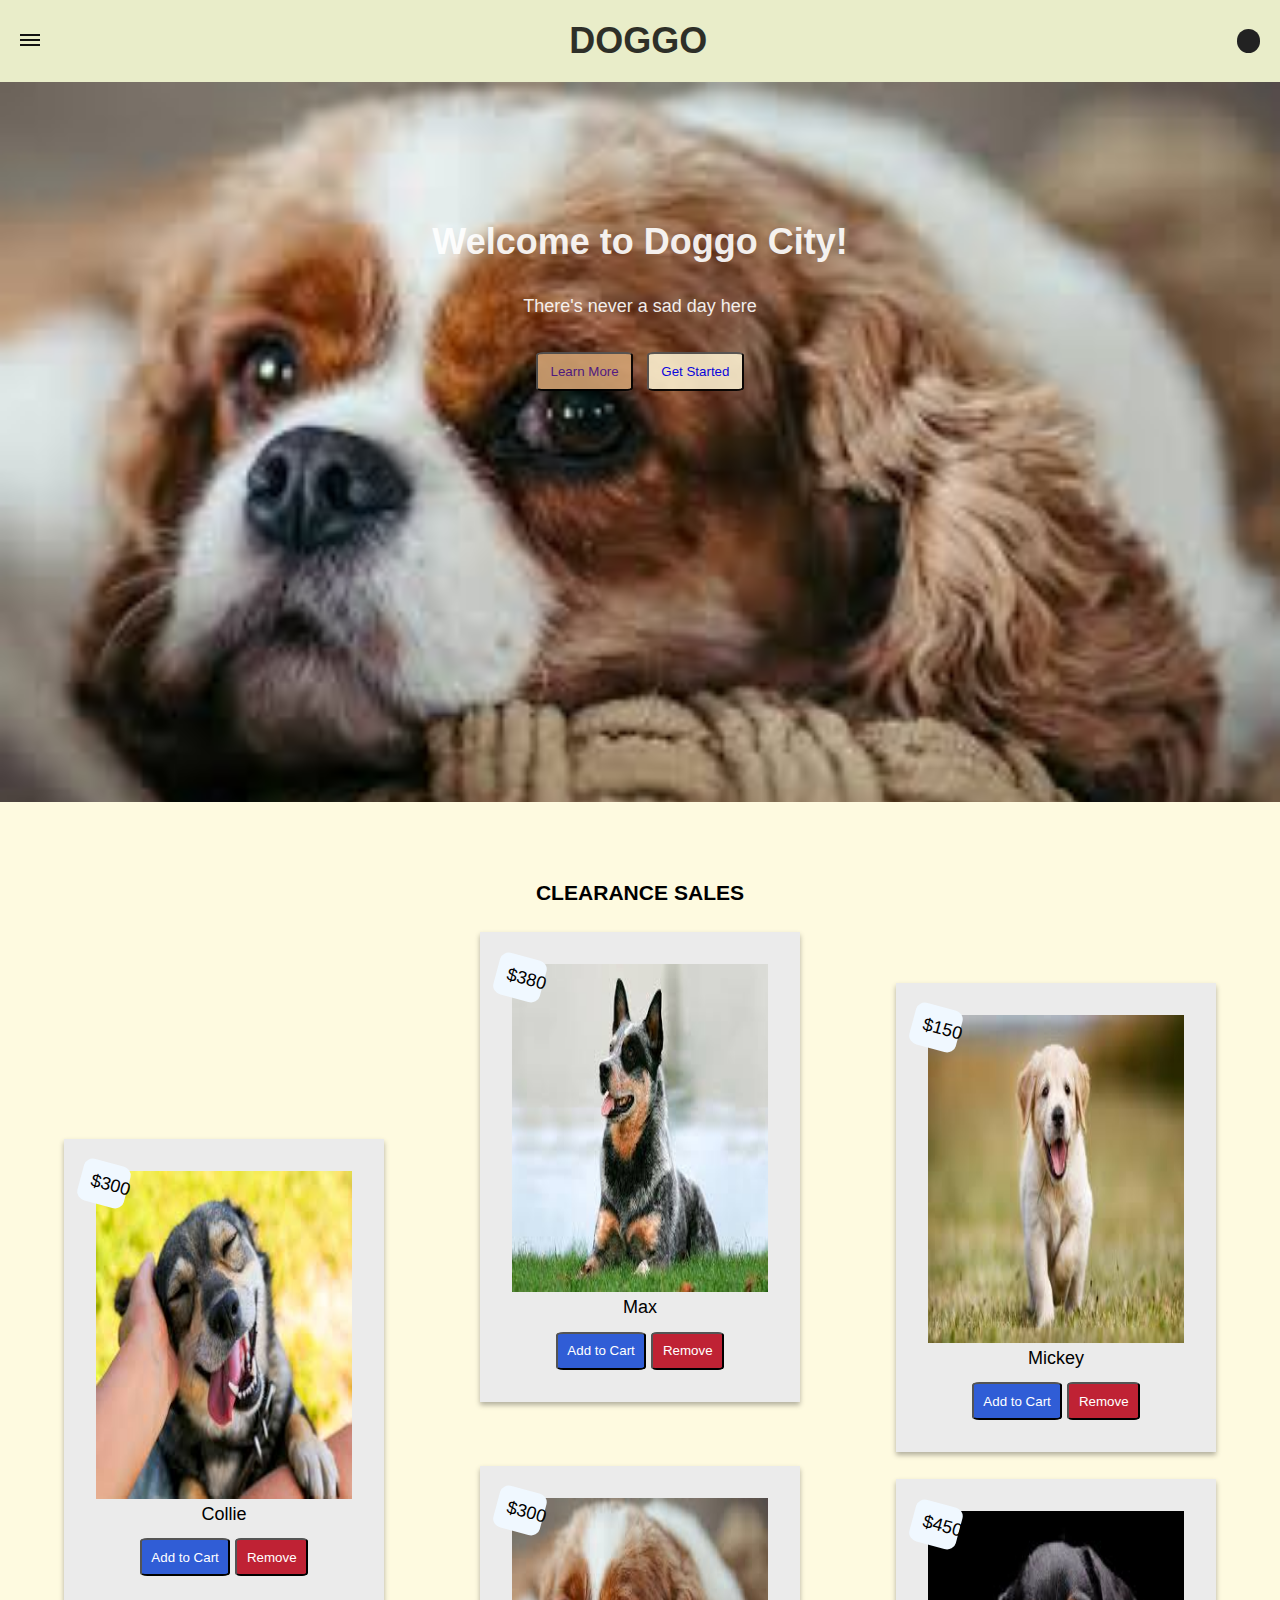
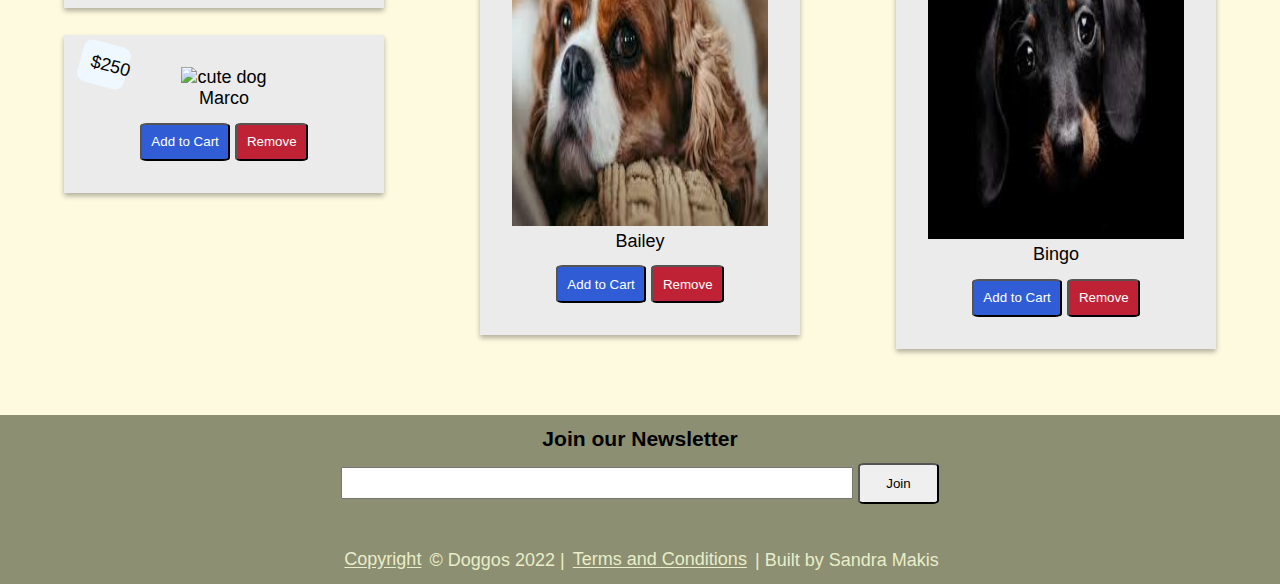
==== commit 1b48dde9: "Add to cart" ====
--- a/index.html
+++ b/index.html
@@ -61,8 +61,8 @@
               </figure>
               <label>$300</label>
               <span>
-                <button><a href="#">Add to Cart</a></button>
-                <button class="remove"><a href="#">Remove</a></button>
+                <button class="add-to-cart">Add to Cart</button>
+                <button class="remove">Remove</button>
               </span>
             </div>
 
@@ -74,7 +74,7 @@
               </figure>
               <label>$250</label>
               <span>
-                <button>Add to Cart</button>
+                <button class="add-to-cart">Add to Cart</button>
                 <button class="remove">Remove</button>
               </span>
             </div>
@@ -89,7 +89,7 @@
               </figure>
               <label>$380</label>
               <span>
-                <button>Add to Cart</button>
+                <button class="add-to-cart">Add to Cart</button>
                 <button class="remove">Remove</button>
               </span>
             </div>
@@ -102,7 +102,7 @@
               </figure>
               <label>$300</label>
               <span>
-                <button>Add to Cart</button>
+                <button class="add-to-cart">Add to Cart</button>
                 <button class="remove">Remove</button>
               </span>
             </div>
@@ -117,7 +117,7 @@
               </figure>
               <label>$150</label>
               <span>
-                <button>Add to Cart</button>
+                <button class="add-to-cart">Add to Cart</button>
                 <button class="remove">Remove</button>
               </span>
             </div>
@@ -130,7 +130,7 @@
               </figure>
               <label>$450</label>
               <span>
-                <button>Add to Cart</button>
+                <button class="add-to-cart">Add to Cart</button>
                 <button class="remove">Remove</button>
               </span>
             </div>
--- a/styles.css
+++ b/styles.css
@@ -6,190 +6,292 @@
 }
 
 body {
-  font-family: "Lucida Sans", "Lucida Sans Regular", "Lucida Grande", "Lucida Sans Unicode", Geneva, Verdana, sans-serif;
-  font-size: small;
-  overflow-x: hidden;
+  font-family: Verdana, Geneva, Tahoma, sans-serif;
 }
 
 /* General styles  */
 
 a{
-  color: green;
-}
-
-/* header styles  */
-header {
-  background-color: #faedcd;
-  margin-top: -.5rem;
-  padding: 10px;
-}
-
-header li {
-  list-style-type: none;
-  line-height: 2rem;
-  padding: 5px 0;
-}
-
-header a {
   padding: .2rem;
-  text-decoration: none;
-}
-
-header li:hover {
-  font-size: smaller;
-  color: #ccd5ae;
-  background-color: #fefae0;
-  border-radius: 5%;
-  border-right: 4px solid #ccd5ae;
-}
-
-header svg {
-  height: 1rem;
-  width: 1rem;
-  padding-top: .3rem;
-  color: #d4a373;
-}
-
-header button.log-in {
-  background-color: #e9edc9;
-  
-}
-
-header button.sign-in, .get-started {
-  background-color: #faedcd;
-}
-
-nav {
-  display: -webkit-box;
-  display: -ms-flexbox;
-  display: flex;
-  -webkit-box-pack: justify;
-  -ms-flex-pack: justify;
-  justify-content: space-between;
-  -webkit-box-align: center;
-  -ms-flex-align: center;
-  align-items: center;
-  padding: .5rem .8rem;
-}
-
-#menuIcon {
-  cursor: pointer;
-  padding: .4rem;
-  background-color: whitesmoke;
-  border-radius: 3px;
-}
-
-nav .register {
-  right: -5%;
-  bottom: 10%;
-}
-
-.active {
-  position: fixed;
-  top: 1%;
-  height: 5.5%;
-  width: 40vw;
-  -webkit-box-align: center;
-  -ms-flex-align: center;
-  align-items: center;
-  padding: 10px;
-  margin: -10px;
-  color: #ccd5ae;
 }
 
 button {
-  padding: .5rem;
+  padding: .6rem;
   border-radius: 8%;
   cursor: pointer;
 }
 
-/* Section */
+/* button:active{
+  margin-top: .4em;
+} */
+
+li{
+  list-style-type: none;
+}
+
 section {
   padding: 1rem;
 }
 
-/* Section 1 styles  */
+
+/* ==== DARK THEME==== */
+
+div.dark-theme{
+  cursor: pointer;
+  background-color: #222;
+  height: 1.3em;
+  width: 1.3em;
+  border-radius: 100%;
+}
+
+
+/* ====== HEADER SECTION ===== */
+
+header{
+  display: flex;
+  justify-content: space-between;
+  align-items: center;
+  background-color: #e9edc9;
+  padding: 20px;
+}
+
+header h1{
+  opacity: .8;
+}
+
+.burger{
+  cursor: pointer;
+  font-size: 1.2em;
+  z-index: 2;
+}
+
+.burger span{
+  display: block;
+  height: 2px;
+  width: 20px;
+  background-color: #111;
+  margin-bottom: 3px;
+}
+
+/* HEADER DARK THEME STYLES  */
+
+header.dark-theme{
+  background-color: #111;
+  color: whitesmoke;
+}
+
+header.dark-theme .burger span{
+  background-color: white;
+}
+
+header.dark-theme div.dark-theme{
+  cursor: pointer;
+  background-color: whitesmoke;
+  height: 1.3em;
+  width: 1.3em;
+  border-radius: 100%;
+}
+
+/* ======NAV STYLES ===== */
+
+nav{
+  padding: 1rem;
+  padding-top: 5rem;
+  background-color: #222;
+  height: 100vh;
+  width: 200px;
+  position: absolute;
+  top: 0;
+  left: -200px;
+  z-index: 1;
+}
+
+nav li a{
+  color: #eee;
+  font-size: 1em;
+  display: block;
+  margin-bottom: 1em;
+}
+
+/* Menu Open state  */
+
+nav.open{
+  left: 0;
+}
+
+.burger.open span:nth-child(1){
+  transform: rotate(45deg) translateY(8px);
+  background-color: #fff;
+  width: 1em;
+}
+
+.burger.open span:nth-child(2){
+  opacity: 0;
+  width: 0;
+}
+
+.burger.open span:nth-child(3){
+   transform: rotate(-45deg) translateY(-8px);
+   background-color: #fff;
+   width: 1em;
+}
+
+/* MENU transitions */
+
+nav{
+  transition: left ease-in .3s;
+}
+
+.burger span{
+  transition: all ease-in 0.3s;
+}
+
+
+/* BUTTON STYLES */
+
+button a{
+  text-decoration: none;
+}
+
+button.log-in {
+  background-color: #e9edc9;
+}
+
+button.sign-in, 
+button.get-started {
+  background-color: #faedcd;
+}
+
+
+/* ======SECTION 1 STYLES =====  */
 
 .section1 {
-  padding: 1rem;
-  margin-top: 4px;
+  background-image: url(images/french\ bulldog.jpg);
+  background-size: cover;
+  height: 60vh;
+  z-index: 0;
+}
+
+.section1 div.heading{
+  padding-top: 4em;
+  line-height: 4rem;
   text-align: center;
-  background-color: #e9edc9;
-}
-
-.learn-more{
+  color: #fff;
+  opacity: .9; 
+  transition: left ease-in .4s;
+}
+
+/* SECTION 1 DARK THEME */
+.section1.dark-theme{
+  background-image:url(images/black.jpg);
+  background-size: cover;
+}
+
+.section1.dark-theme div.heading,
+.section2.dark-theme h3{
+  color: whitesmoke;
+}
+
+
+/* ==== DIFFERENT BUTTON STYLES===== */
+
+button.learn-more{
   background-color: #d4a373;
 }
 
 .section1 .get-started {
   background-color: #faedcd;
   margin-left: .5rem;
-  transition: 2s;
-}
-
-/* section 2 styles  */
-.section2{
-margin: -1rem;
-}
-
-.section2 form {
+}
+
+/* ===== FORM STYLES ==== */
+
+form {
   padding: 1rem;
-  line-height: 3rem;
-  text-align: center;
+  line-height: 4rem;
+  padding-left: 8rem;
   background-color: #faedcd;
 }
 
-#form1, #form2{
-  display: none;
-  transition: 2s;
-}
-
-.section2 input {
+form input {
   width: 60%;
   padding: .5rem;
-}
-
-.section2 input:focus {
+  text-align: left;
+}
+
+form input:focus {
   background-color: #e9edc9;
 }
 
-/* section 3 styles */
-.section3{
+/* ===== SECTION 2 styles ===== */
+.section2{
   text-align: center;
   background-color: #fefae0;
 }
 
-.section3 figure img {
+.section2 img {
   height: 40%;
   width: 85%;
   padding: 2rem 0 0;
 }
 
-.fourth-dog{
-  margin-top: -3rem;
-}
-
-.section3 .dropdown {
-  cursor: pointer;
-}
-
-.section3 .dogs {
-  padding: 1.5rem;
-}
-
-.section3 .dog {
-  margin-top: 1rem;
+.section2 .dog {
+  position: relative;
+  margin-top: 1.5em;
   -webkit-box-shadow: 0 3px 5px rgba(0, 0, 0, 0.3);
   box-shadow: 0 3px 5px rgba(0, 0, 0, 0.3);
   background-color: #ebebeb;
-  padding-bottom: 3rem;
-}
+  padding-bottom: 2rem;
+}
+
+.section2 label{
+  position: absolute;
+  top: 5%;
+  left: 5%;
+  width: 15%;
+  padding: .6em;
+  border-radius: 20%;
+  transform: rotate(15deg);
+  background-color: aliceblue;
+}
+
+div.dog button{
+  margin-top: 1em;
+  background-color: #305dd6;
+}
+
+div.dog button.remove{
+  background-color: #bf2234;
+}
+
+
+.section2 button{
+  color: #fff;
+}
+
+/* Section 2 dark theme  */
+.section2.dark-theme{
+  background-color: #111;
+}
+
+.section2.dark-theme .dog{
+  background-color: #333;
+  color: whitesmoke;
+  opacity: 1;
+}
+
+.section2.dark-theme label{
+  color: whitesmoke;
+  background-color: #555;
+}
+
+/* FOOTER SECTION */
 
 footer{
-    background-color: #d4a373;
-    line-height: 1rem;
-    padding: 1rem;
-    text-align: center;
+  background-color: #8c8f72;
+  line-height: 1rem;
+  padding: 1rem;
+  text-align: center;
 } 
 
 footer input{
@@ -200,12 +302,27 @@
 footer p{
   text-align: center;
   margin-top: 1rem;
+  /* color: #e9edc9; */
+}
+
+footer a{
   color: #e9edc9;
 }
 
-footer p a{
-  color: #e9edc9;
-}
+footer button{
+  padding: .8em 2em;
+}
+
+footer button:hover{
+  background-color: white;
+}
+
+/* FOOTER DARK THEME */
+footer.dark-theme{
+  background-color: #000;
+  color: whitesmoke;
+}
+
 
 /* media screen adjustments */
 
@@ -214,96 +331,53 @@
     font-size: large;
   }
 
-  header {
-    position: fixed;
-    width: 100vw;
-    padding: .4rem;
-    margin-top: -.5rem;
-  }
-
-  nav {
-    margin: -.5rem 0;
-  }
-
-  .section1 div img{
-    width: 80%;
-  }
-
-  #menuIcon {
-    display: none;
-  }
-
-  #menuList {
-    display: block;
-  }
-
-  header ul li {
-    display: inline-block;
-    padding: .4rem;
-  }
-
-  .active {
-    position: absolute;
-    top: .5rem;
-  }
-
   .section1 {
+    height: 80vh;
+    z-index: 0;
+  }
+
+  .section1 div.heading{
+    padding-top: 7rem;
+  }
+
+  .section2 img{
+    height: 40vh;
+    width: 20vw;
+  }
+
+  .section2 h3{
+    padding-top: 3em;
+  }
+
+  form {
+    text-align: center;
+    font-size: large;
+  }
+
+  input {
+    width: 50%;
+    padding: .5rem;
+  }
+
+  div.dog-wrapper{
     display: flex;
     justify-content: space-around;
     align-items: center;
-    padding: 5rem 2rem;
-  }
-
-  .section1 div figure img{
-    height: 60vh;
-    width: 50vw;
-  }
-
-  form {
-    text-align: center;
-    font-size: large;
-  }
-
-  input {
-    width: 50%;
-    padding: .5rem;
-  }
-
-  figure img {
-    height: auto;
-    width: auto;
-  }
-
-  .dropdown {
-    display: none;
-  }
-
-  .doggo-img {
-    height: auto;
-    width: auto;
-  }
-
-  div.dogs {
-    display: flex;
-    justify-content: space-evenly;
-  }
-
+  }
+  
   div.dog {
     width: 25vw;
   }
 
+  .third-dog,
+  .fourth-dog {
+    margin-bottom: 4rem;
+    margin-top: 1rem;
+  }
+
   .second-dog,
-  .fifth-dog {
-    margin-bottom: 2rem;
-    margin-top: 1rem;
-  }
-
-  .fifth-dog {
-    margin-bottom: 3rem;
-  }
-
-  .fourth-dog {
-    margin-top: 1rem;
+  .sixth-dog{
+    margin-top: 9em;
   }
 
   footer input{
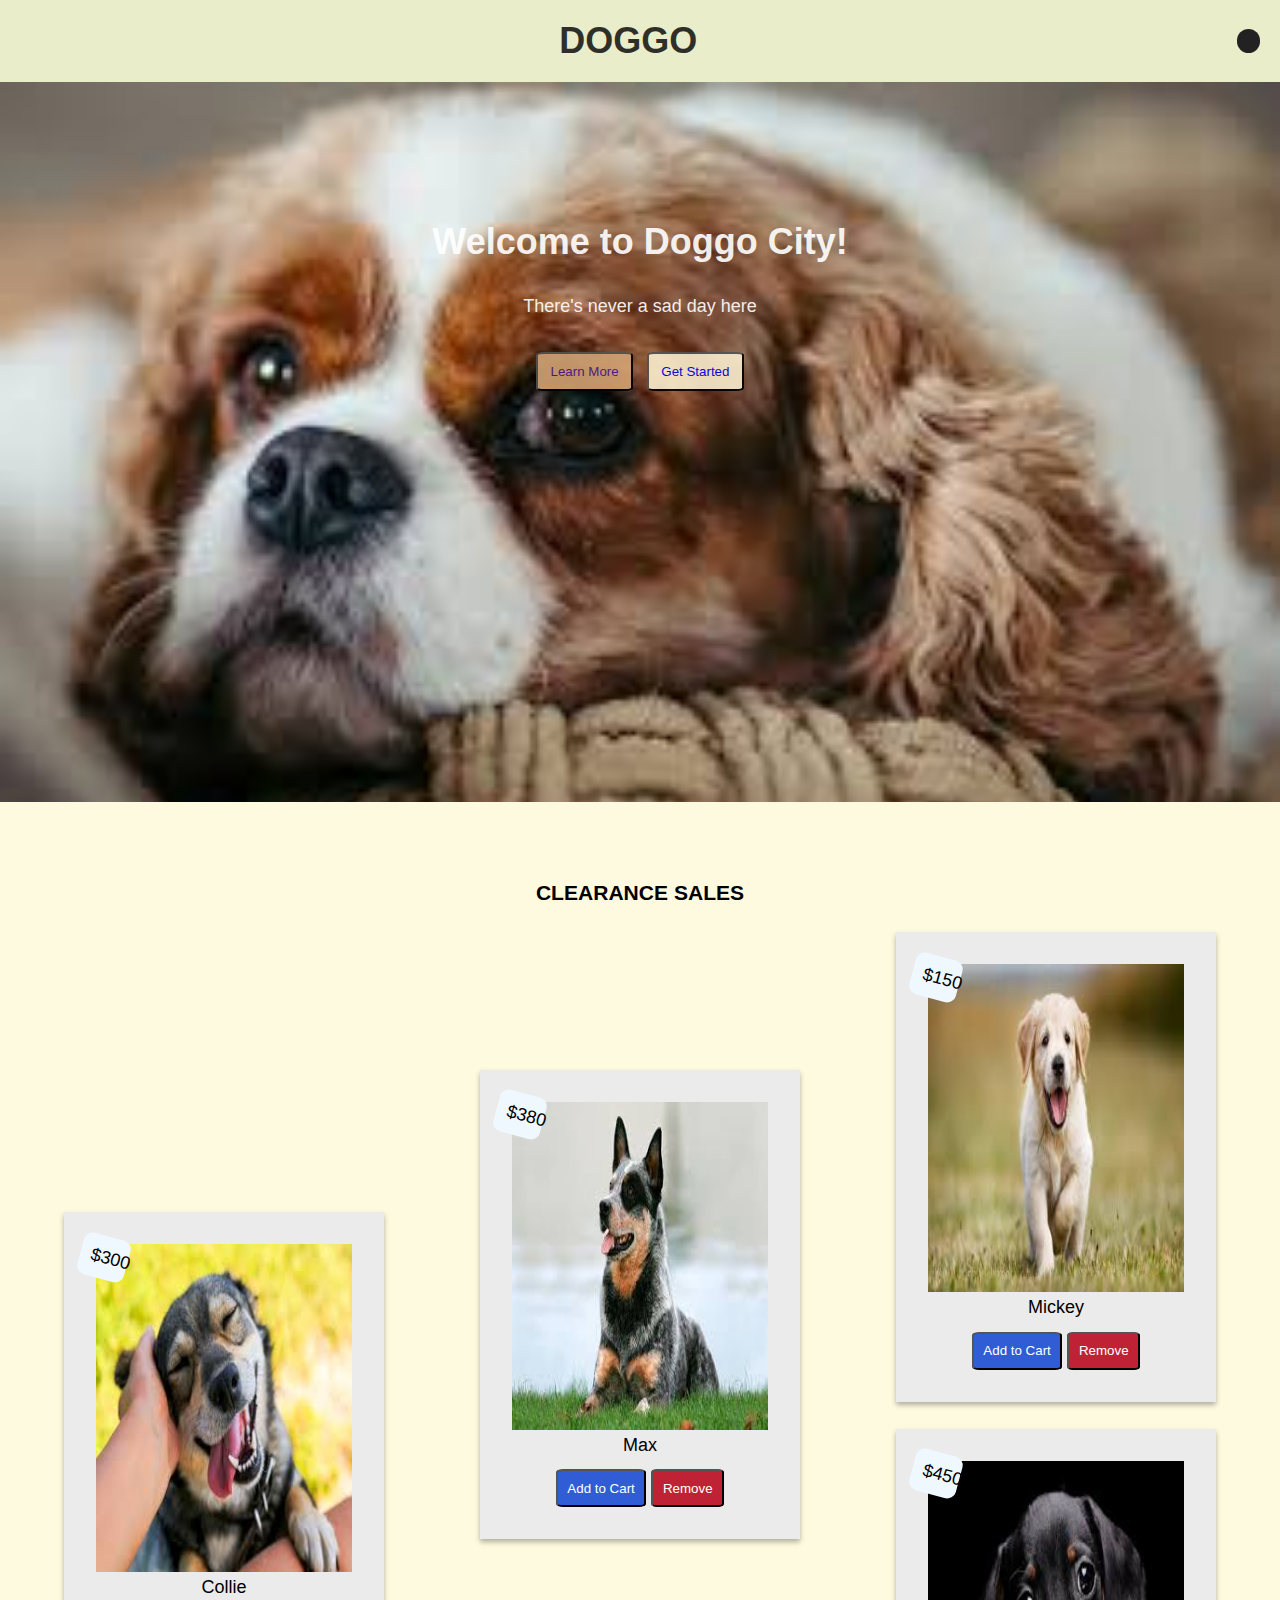
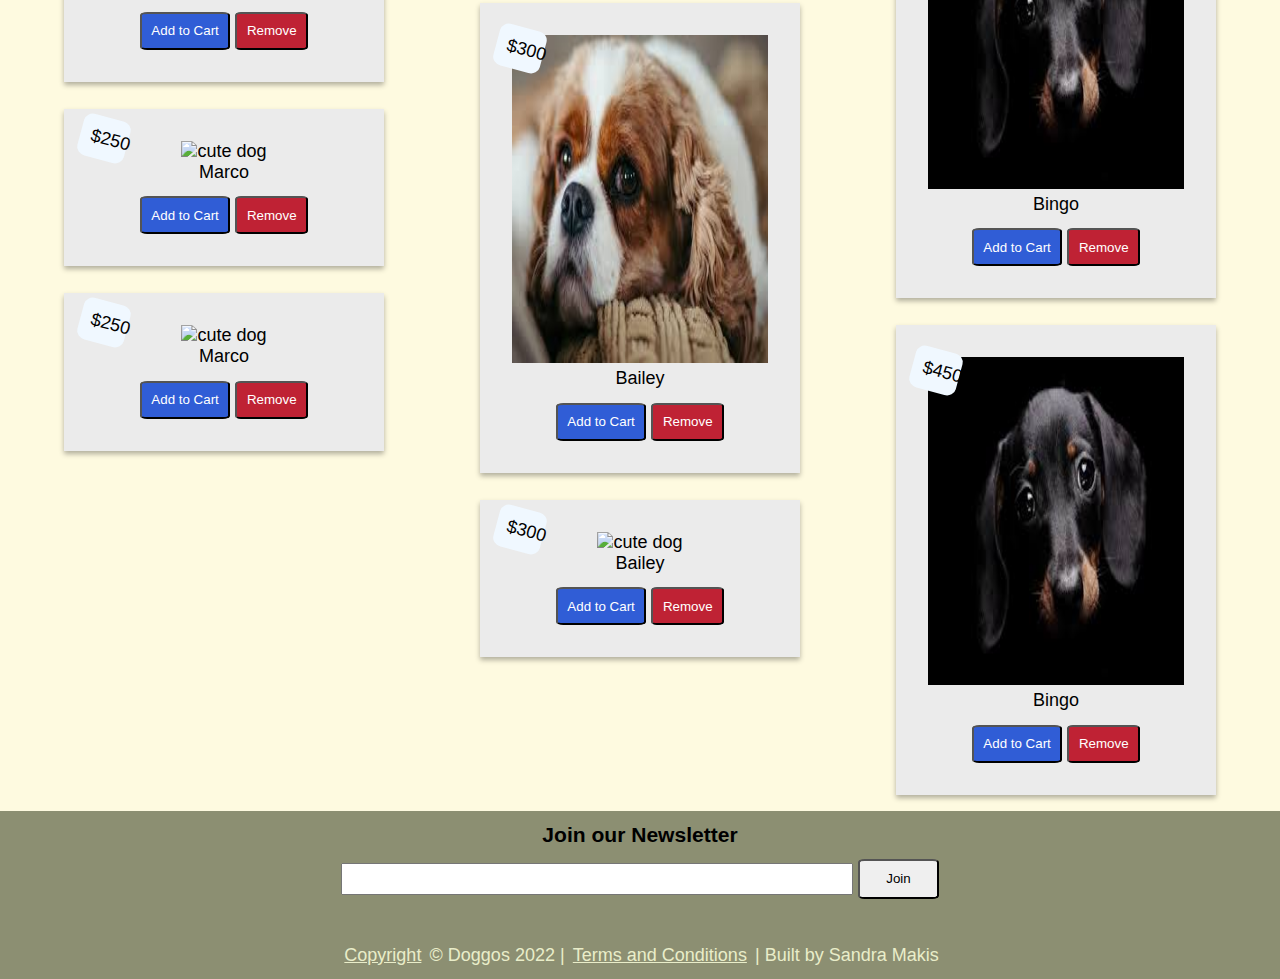
==== commit 6efefce5: "Added two dog sections" ====
--- a/index.html
+++ b/index.html
@@ -7,7 +7,7 @@
   </head>
   <body>
     <header>
-      <div class="burger">
+      <div class="menu">
         <span></span>
         <span></span>
         <span></span>
@@ -44,7 +44,7 @@
           <p>There's never a sad day here</p>
           <button class="learn-more"><a href="">Learn More</a></button>
           <button class="get-started">
-            <a href="sign-in.html">Get Started</a>
+            <a href="log-in.html">Get Started</a>
           </button>
         </div>
       </section>
@@ -69,7 +69,7 @@
             <!-- Second dog -->
             <div class="dog second-dog">
               <figure>
-                <img src="images/peck from a dog.avif" alt="cute dog" />
+                <img src="images/dogg.jpg" alt="cute dog" />
                 <figcaption>Marco</figcaption>
               </figure>
               <label>$250</label>
@@ -78,11 +78,24 @@
                 <button class="remove">Remove</button>
               </span>
             </div>
+
+            <!-- Third dog -->
+            <div class="dog third-dog">
+              <figure>
+                <img src="images/puppy.jpg" alt="cute dog" />
+                <figcaption>Marco</figcaption>
+              </figure>
+              <label>$250</label>
+              <span>
+                <button class="add-to-cart">Add to Cart</button>
+                <button class="remove">Remove</button>
+              </span>
+            </div>
           </span>
 
-          <!-- Third dog  -->
+          <!-- Fourth dog  -->
           <span>
-            <div class="dog third-dog">
+            <div class="dog fourth-dog">
               <figure>
                 <img src="images/german shepherd.jpg" alt="happy dog" />
                 <figcaption>Max</figcaption>
@@ -94,8 +107,8 @@
               </span>
             </div>
 
-            <!-- Fourth dog -->
-            <div class="dog fourth-dog">
+            <!-- Fifth dog -->
+            <div class="dog fifth-dog">
               <figure>
                 <img src="images/french bulldog.jpg" alt="cute dog" />
                 <figcaption>Bailey</figcaption>
@@ -106,11 +119,24 @@
                 <button class="remove">Remove</button>
               </span>
             </div>
+
+            <!-- Sixth dog -->
+            <div class="dog sixth-dog">
+              <figure>
+                <img src="images/cute dog.jpg" alt="cute dog" />
+                <figcaption>Bailey</figcaption>
+              </figure>
+              <label>$300</label>
+              <span>
+                <button class="add-to-cart">Add to Cart</button>
+                <button class="remove">Remove</button>
+              </span>
+            </div>
           </span>
 
-          <!-- fifth dog -->
+          <!-- Seventh dog -->
           <span>
-            <div class="dog fifth-dog">
+            <div class="dog seventh-dog">
               <figure>
                 <img src="images/Lhasa apso dog.jpg" alt="cute puppy" />
                 <figcaption>Mickey</figcaption>
@@ -122,7 +148,20 @@
               </span>
             </div>
 
-            <!-- sixth dog -->
+            <!-- Eighth dog -->
+            <div class="dog eighth-dog">
+              <figure>
+                <img src="images/black.jpg" alt="cute puppy" />
+                <figcaption>Bingo</figcaption>
+              </figure>
+              <label>$450</label>
+              <span>
+                <button class="add-to-cart">Add to Cart</button>
+                <button class="remove">Remove</button>
+              </span>
+            </div>
+
+            <!-- Nineth dog -->
             <div class="dog sixth-dog">
               <figure>
                 <img src="images/black.jpg" alt="cute puppy" />
@@ -154,6 +193,11 @@
         <a href="#">Copyright</a> &copy Doggos 2022 |
         <a href="#">Terms and Conditions</a> | Built by Sandra Makis
       </p>
+      <!-- <p>
+        <a href="#">Twitter</a>
+        <a href="#">LinkedIn</a>
+        <a href="#">Facebook</a>
+      </p> -->
     </footer>
     <script src="script.js"></script>
   </body>
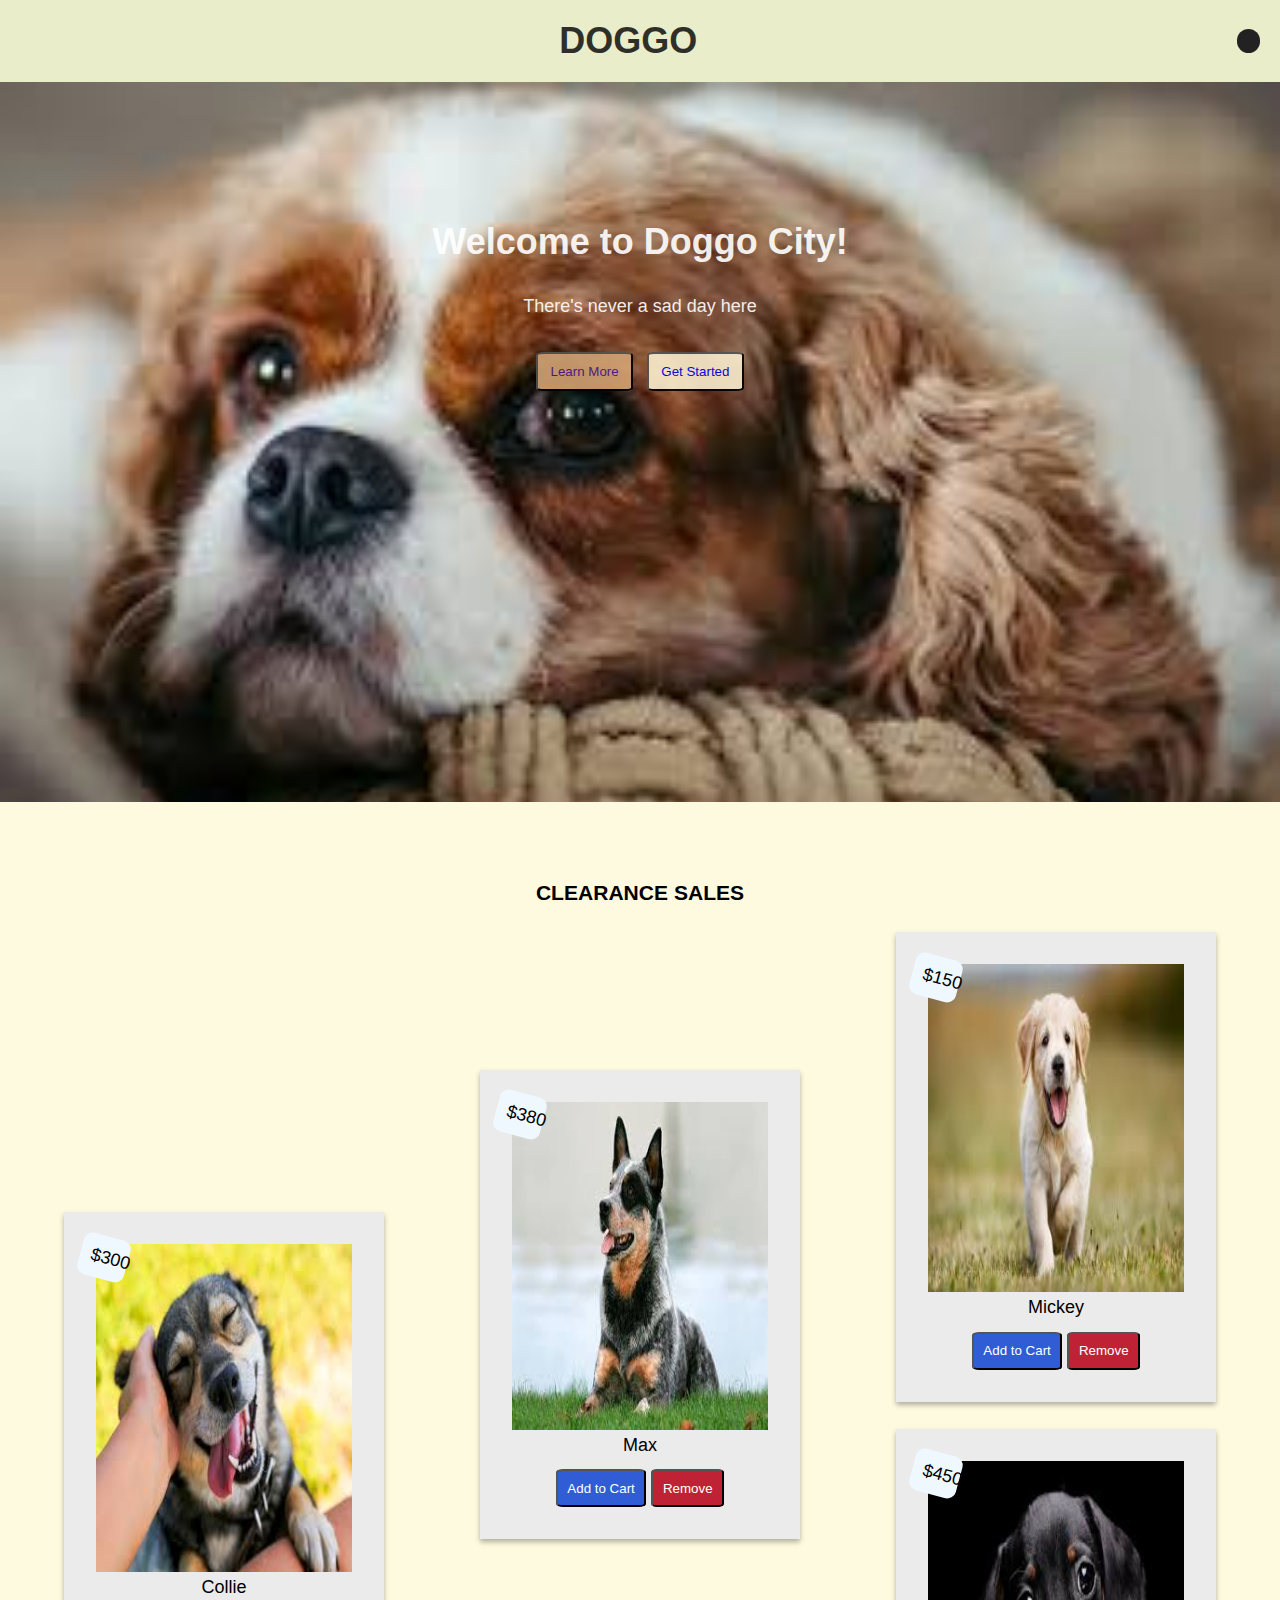
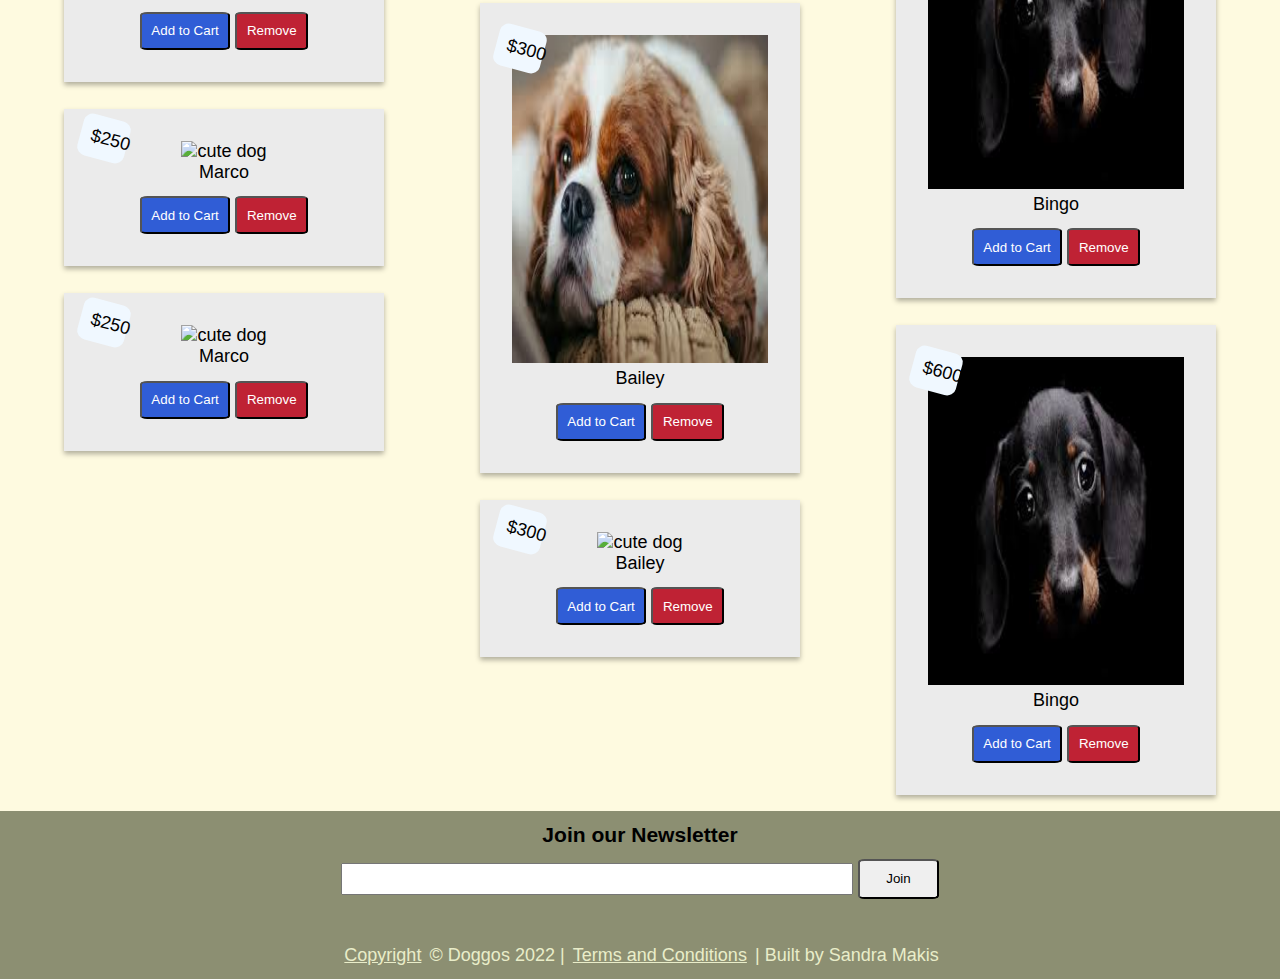
==== commit e3934f96: "Added two more dog sections and footer adjustments" ====
--- a/index.html
+++ b/index.html
@@ -162,12 +162,12 @@
             </div>
 
             <!-- Nineth dog -->
-            <div class="dog sixth-dog">
+            <div class="dog nineth-dog">
               <figure>
                 <img src="images/black.jpg" alt="cute puppy" />
                 <figcaption>Bingo</figcaption>
               </figure>
-              <label>$450</label>
+              <label>$600</label>
               <span>
                 <button class="add-to-cart">Add to Cart</button>
                 <button class="remove">Remove</button>
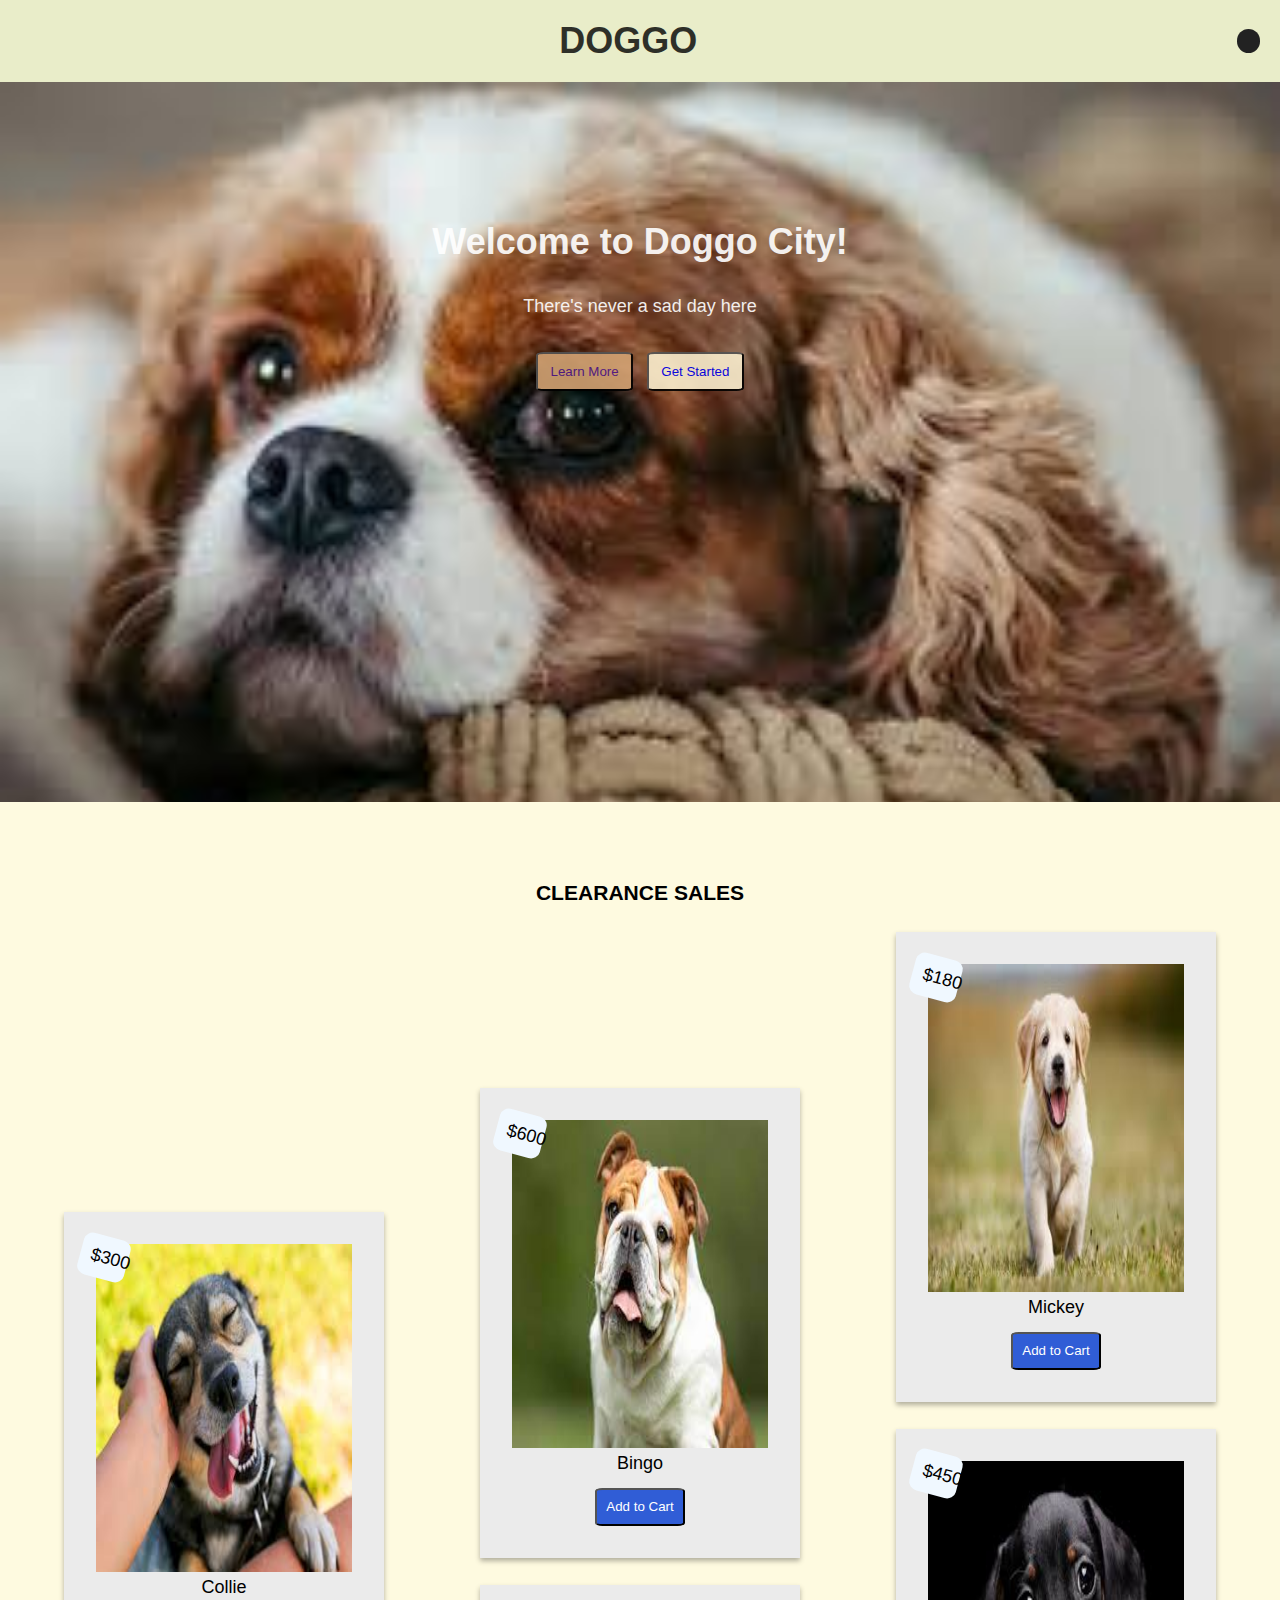
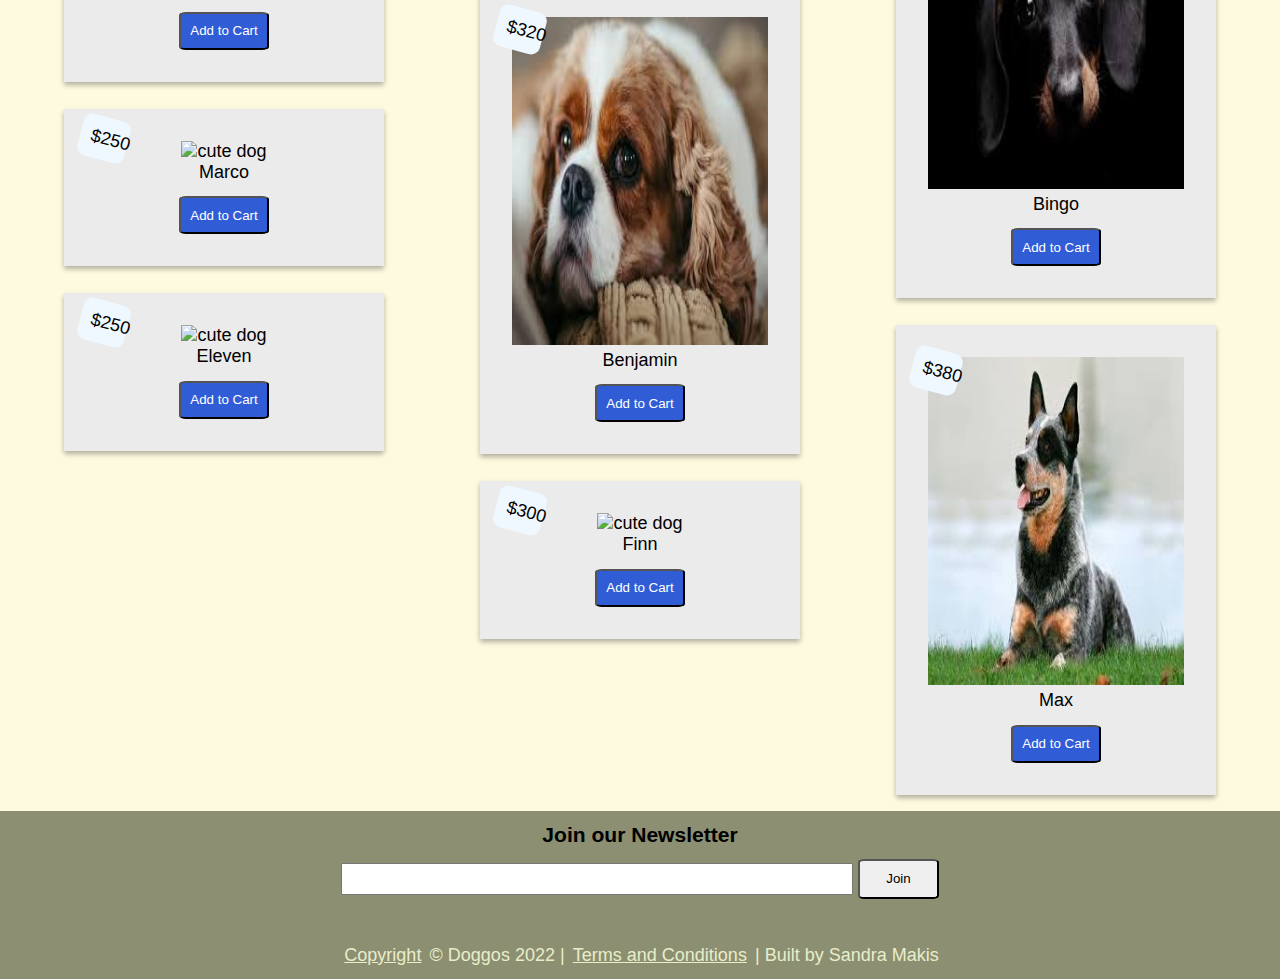
==== commit d30b5930: "ADD icon, CHANGE image, CHANGE dog name" ====
--- a/index.html
+++ b/index.html
@@ -3,7 +3,12 @@
   <head>
     <meta charset="UTF-8" />
     <meta name="viewport" content="width=device-width, initial-scale=1.0" />
+    <script
+      src="https://kit.fontawesome.com/68dd6c1258.js"
+      crossorigin="anonymous"
+    ></script>
     <link rel="stylesheet" href="styles.css" />
+    <title>Doggo</title>
   </head>
   <body>
     <header>
@@ -62,7 +67,7 @@
               <label>$300</label>
               <span>
                 <button class="add-to-cart">Add to Cart</button>
-                <button class="remove">Remove</button>
+                <!-- <i class="fa-solid fa-trash-can"></i> -->
               </span>
             </div>
 
@@ -75,7 +80,7 @@
               <label>$250</label>
               <span>
                 <button class="add-to-cart">Add to Cart</button>
-                <button class="remove">Remove</button>
+                <!-- <i class="fa-solid fa-trash-can"></i> -->
               </span>
             </div>
 
@@ -83,27 +88,27 @@
             <div class="dog third-dog">
               <figure>
                 <img src="images/puppy.jpg" alt="cute dog" />
-                <figcaption>Marco</figcaption>
+                <figcaption>Eleven</figcaption>
               </figure>
               <label>$250</label>
               <span>
                 <button class="add-to-cart">Add to Cart</button>
-                <button class="remove">Remove</button>
+                <!-- <i class="fa-solid fa-trash-can"></i> -->
               </span>
             </div>
           </span>
 
           <!-- Fourth dog  -->
           <span>
-            <div class="dog fourth-dog">
-              <figure>
-                <img src="images/german shepherd.jpg" alt="happy dog" />
-                <figcaption>Max</figcaption>
-              </figure>
-              <label>$380</label>
-              <span>
-                <button class="add-to-cart">Add to Cart</button>
-                <button class="remove">Remove</button>
+            <div class="dog nineth-dog">
+              <figure>
+                <img src="images/bull.jpg" alt="cute puppy" />
+                <figcaption>Bingo</figcaption>
+              </figure>
+              <label>$600</label>
+              <span>
+                <button class="add-to-cart">Add to Cart</button>
+                <!-- <i class="fa-solid fa-trash-can"></i> -->
               </span>
             </div>
 
@@ -111,12 +116,12 @@
             <div class="dog fifth-dog">
               <figure>
                 <img src="images/french bulldog.jpg" alt="cute dog" />
-                <figcaption>Bailey</figcaption>
-              </figure>
-              <label>$300</label>
-              <span>
-                <button class="add-to-cart">Add to Cart</button>
-                <button class="remove">Remove</button>
+                <figcaption>Benjamin</figcaption>
+              </figure>
+              <label>$320</label>
+              <span>
+                <button class="add-to-cart">Add to Cart</button>
+                <!-- <i class="fa-solid fa-trash-can"></i> -->
               </span>
             </div>
 
@@ -124,12 +129,12 @@
             <div class="dog sixth-dog">
               <figure>
                 <img src="images/cute dog.jpg" alt="cute dog" />
-                <figcaption>Bailey</figcaption>
+                <figcaption>Finn</figcaption>
               </figure>
               <label>$300</label>
               <span>
                 <button class="add-to-cart">Add to Cart</button>
-                <button class="remove">Remove</button>
+                <!-- <i class="fa-solid fa-trash-can"></i> -->
               </span>
             </div>
           </span>
@@ -141,10 +146,10 @@
                 <img src="images/Lhasa apso dog.jpg" alt="cute puppy" />
                 <figcaption>Mickey</figcaption>
               </figure>
-              <label>$150</label>
-              <span>
-                <button class="add-to-cart">Add to Cart</button>
-                <button class="remove">Remove</button>
+              <label>$180</label>
+              <span>
+                <button class="add-to-cart">Add to Cart</button>
+                <!-- <i class="fa-solid fa-trash-can"></i> -->
               </span>
             </div>
 
@@ -157,20 +162,20 @@
               <label>$450</label>
               <span>
                 <button class="add-to-cart">Add to Cart</button>
-                <button class="remove">Remove</button>
+                <!-- <i class="fa-solid fa-trash-can"></i> -->
               </span>
             </div>
 
             <!-- Nineth dog -->
             <div class="dog nineth-dog">
               <figure>
-                <img src="images/black.jpg" alt="cute puppy" />
-                <figcaption>Bingo</figcaption>
-              </figure>
-              <label>$600</label>
-              <span>
-                <button class="add-to-cart">Add to Cart</button>
-                <button class="remove">Remove</button>
+                <img src="images/german shepherd.jpg" alt="happy dog" />
+                <figcaption>Max</figcaption>
+              </figure>
+              <label>$380</label>
+              <span>
+                <button class="add-to-cart">Add to Cart</button>
+                <!-- <i class="fa-solid fa-trash-can"></i> -->
               </span>
             </div>
           </span>
